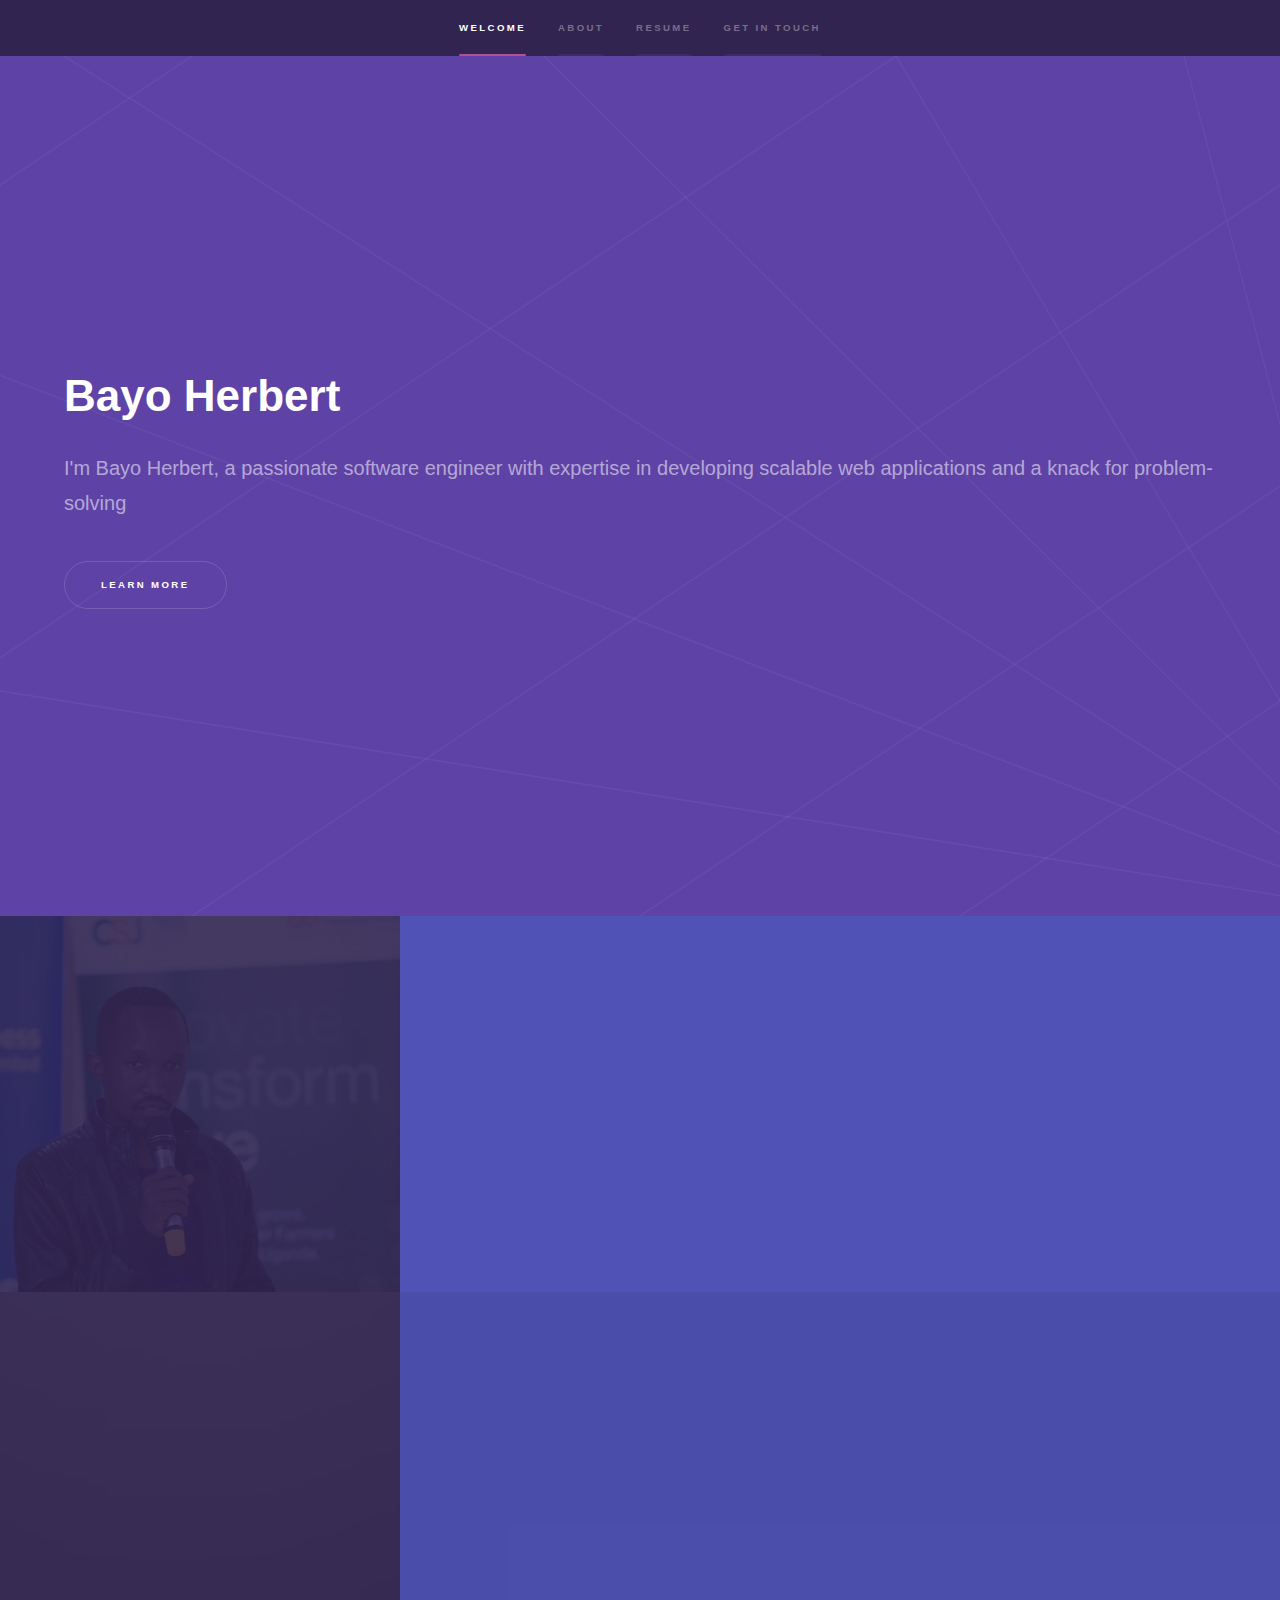
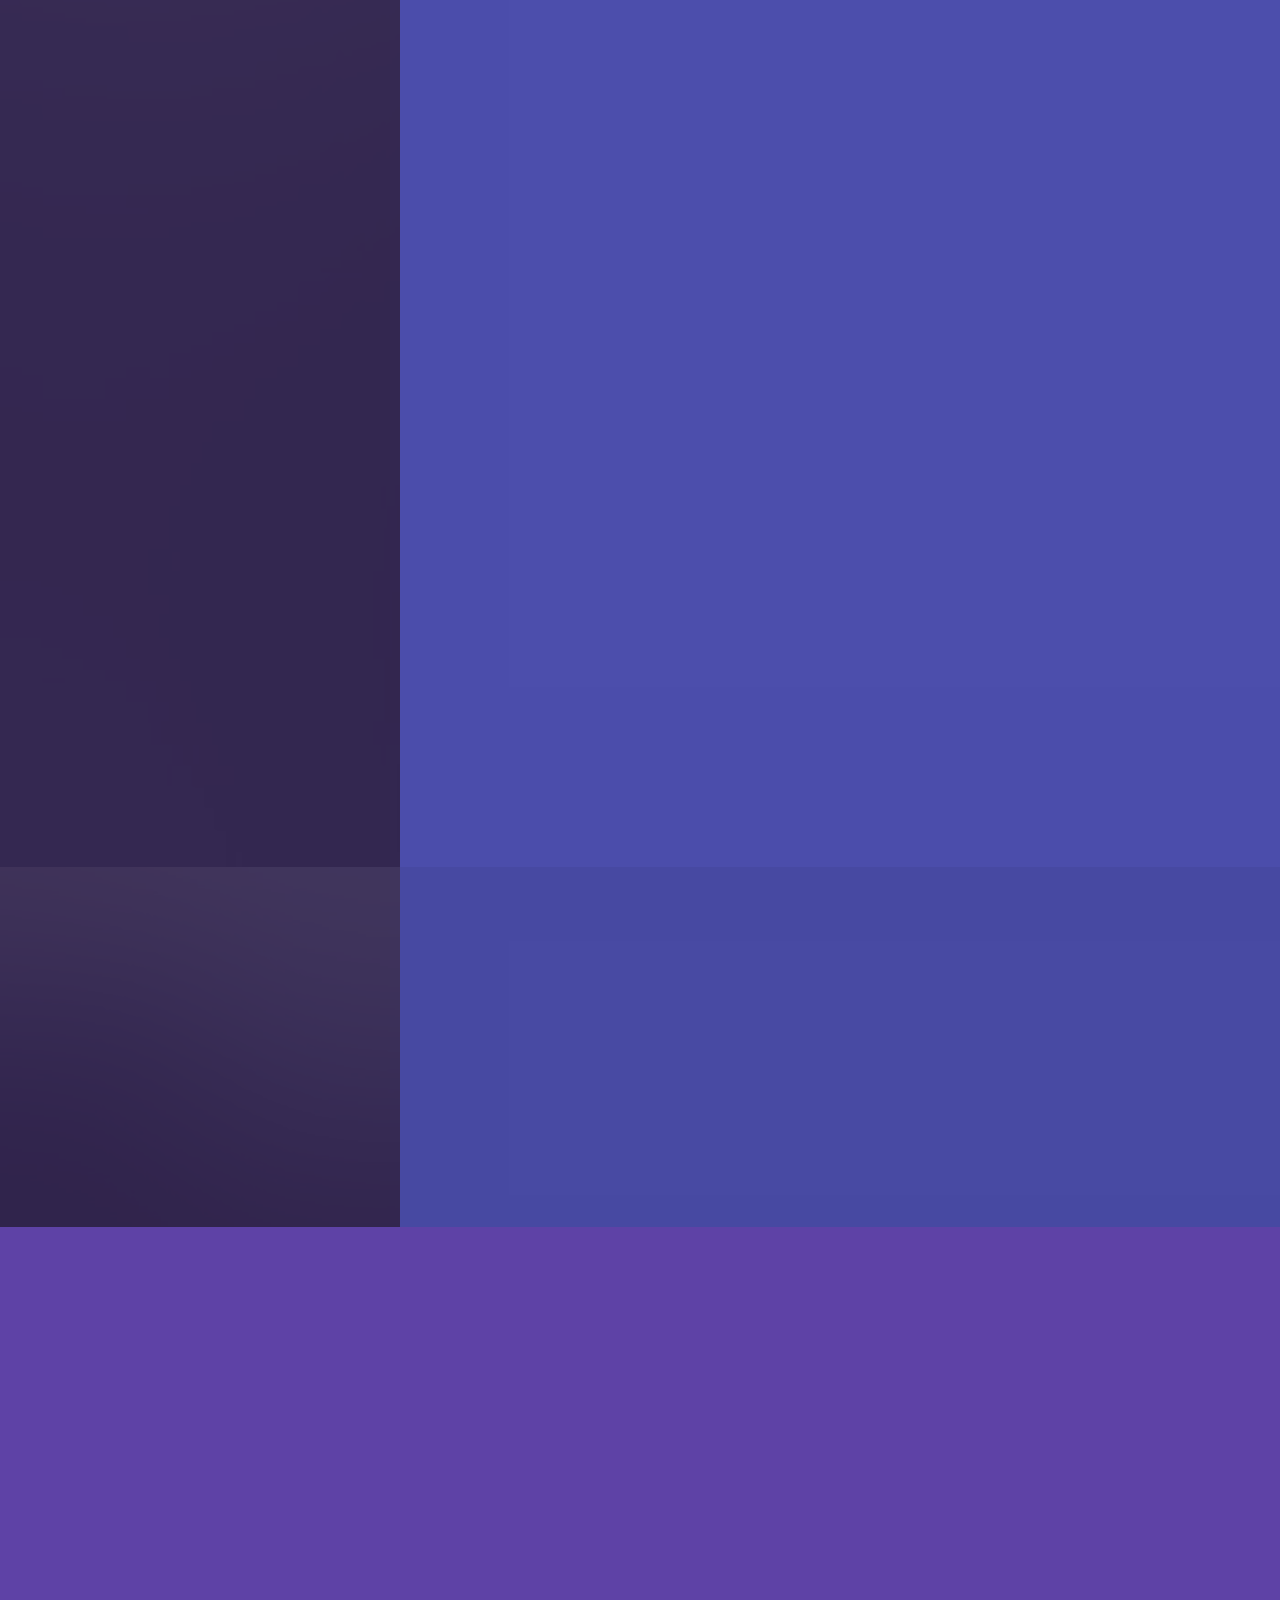
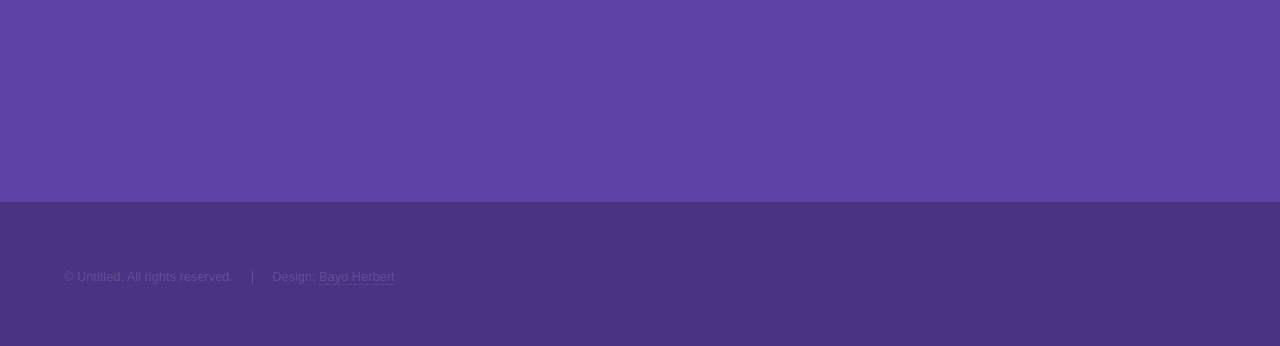
==== index.html @ 0049d931 "My 4th changes" ====
<!DOCTYPE HTML>
<!--
	Hyperspace by HTML5 UP
	html5up.net | @ajlkn
	Free for personal and commercial use under the CCA 3.0 license (html5up.net/license)
-->
<html>
	<head>
		<title>Bayo Herbert</title>
		<meta charset="utf-8" />
		<meta name="viewport" content="width=device-width, initial-scale=1, user-scalable=no" />
		<link rel="stylesheet" href="assets/css/main.css" />
		<noscript><link rel="stylesheet" href="assets/css/noscript.css" /></noscript>
	</head>
	<body class="is-preload">

		<!-- Sidebar -->
			<section id="sidebar">
				<div class="inner">
					<nav>
						<ul>
							<li><a href="#intro">Welcome</a></li>
							<li><a href="#one">About</a></li>
							<li><a href="#two">Resume</a></li>
							<li><a href="#three">Get in touch</a></li>
						</ul>
					</nav>
				</div>
			</section>

		<!-- Wrapper -->
			<div id="wrapper">

				<!-- Intro -->
					<section id="intro" class="wrapper style1 fullscreen fade-up">
						<div class="inner">
							<h1>Bayo Herbert</h1>
							<p>I'm Bayo Herbert, a passionate software engineer with expertise in developing scalable web applications and a knack for problem-solving <a href="http://html5up.net"></a><br />
							</p>
							<ul class="actions">
								<li><a href="#one" class="button scrolly">Learn more</a></li>
							</ul>
						</div>
					</section>

				<!-- One -->
					<section id="one" class="wrapper style2 spotlights">
						<section>
							<a href="#" class="image"><img src="images/pic04.jpg" alt="" data-position="center center" /></a>
							<div class="content">
								<div class="inner">
									<h2>Introduction</h2>
									<p>Hi there! I'm Bayo Herbert, a dedicated and passionate software engineer with over 5 years of experience in building dynamic and scalable web applications. My journey in the tech world began at a young age, fueled by an insatiable curiosity for how things work and a love for solving complex problems.</p>
									<!-- <h2>Background.</h2>
									<p>I grew up in a small town where access to technology was limited, but that didn't deter my enthusiasm. I started learning to code in high school, teaching myself the basics of HTML, CSS, and JavaScript through online resources and books. This early passion for technology set the foundation for my future career.</p>
									<h2>Education.</h2>
									<p>I pursued a Bachelor's degree in Computer Science at XYZ University, where I graduated with honors. During my time at university, I gained a solid understanding of computer science principles, data structures, algorithms, and software engineering practices. I was actively involved in several coding clubs and participated in numerous hackathons, which helped me hone my skills and collaborate with other like-minded individuals.</p>
									<h2>Experience</h2>
									<p>Upon graduation, I joined ABC Technologies as a Junior Developer, where I worked on a variety of projects ranging from small websites to large-scale enterprise applications. Over the years, I progressed to a Senior Developer role, taking on more responsibilities and leading a team of talented developers.

										Currently, I work at DEF Solutions, where I focus on developing innovative solutions that drive business growth. My expertise lies in full-stack development, with a strong emphasis on front-end technologies like React and Angular, as well as back-end frameworks such as Node.js and Django. I am also proficient in cloud services like AWS and Azure, ensuring that the applications I build are not only functional but also highly scalable and reliable.
										
										Throughout my career, I have always been committed to continuous learning and improvement. I regularly attend industry conferences, contribute to open-source projects, and stay up-to-date with the latest trends and technologies in the software engineering field.
										
										I am passionate about leveraging technology to solve real-world problems and am always excited to take on new challenges. Whether it's developing a new feature, optimizing performance, or mentoring junior developers, I approach every task with enthusiasm and a drive for excellence.</p>
									-->		<ul class="actions">
										<li><a href="generic.html" class="button">Learn more</a></li>
									</ul>
								</div>
							</div>
						</section>
						<section>
							<a href="#" class="image"><img src="images/pic02.jpg" alt="" data-position="top center" /></a>
							<div class="content">
								<div class="inner">
									<h2>Skills</h2>
									<p>    JavaScript: Expert in ES6+, proficient in writing clean and efficient code for web development.
										Python: Strong background in Python for both web development (Django, Flask) and data analysis.
										Java: Proficient in Java for building scalable backend systems and Android applications.
										C++: Solid understanding of C++ for system-level programming and performance-critical applications.
										SQL: Advanced knowledge of SQL for database design, querying, and optimization.
									
									</p>
									<h2>Frameworks & Libraries</h2>
									<p>React: Extensive experience in building dynamic, responsive user interfaces.
										Angular: Proficient in developing single-page applications with Angular.
										Vue.js: Knowledgeable in using Vue.js for flexible and lightweight frontend development.
										Redux: Expertise in state management with Redux in React applications.</p>
									<h2>Backend</h2>
									<p>Node.js: Strong skills in server-side development with Node.js and Express.
										Django: Proficient in building robust web applications with Django.
										Flask: Experience in developing lightweight web applications with Flask.
										Spring Boot: Familiar with building enterprise-level applications with Spring Boot.</p>
										<h2>Databases</h2>
										<p>Relational Databases:

											MySQL: Advanced skills in designing and managing MySQL databases.
											PostgreSQL: Proficient in using PostgreSQL for complex queries and data integrity.
										
										NoSQL Databases:
										
											MongoDB: Experience in working with MongoDB for flexible and scalable data storage.
											Redis: Knowledgeable in using Redis for caching and real-time data processing.</p>
											<h2>Tools & Technologies</h2>
											<p>Git: Expertise in version control with Git, including branching, merging, and collaborating on GitHub/GitLab</p>
									<ul class="actions">
										<li><a href="generic.html" class="button">Learn more</a></li>
									</ul>
								</div>
							</div>
						</section>
						<section>
							<a href="#" class="image"><img src="images/pic03.jpg" alt="" data-position="25% 25%" /></a>
							<div class="content">
								<div class="inner">
									<h2>Resume</h2>
									<p>Link to downloadable PDF</p>
									<ul class="actions">
										<li><a href="generic.html" class="button">Learn more</a></li>
									</ul>
								</div>
							</div>
						</section>
					</section>

				<!-- Two -->
					<!--<section id="two" class="wrapper style3 fade-up">
						<div class="inner">
							<h2>What we do</h2>
							<p>Phasellus convallis elit id ullamcorper pulvinar. Duis aliquam turpis mauris, eu ultricies erat malesuada quis. Aliquam dapibus, lacus eget hendrerit bibendum, urna est aliquam sem, sit amet imperdiet est velit quis lorem.</p>
							<div class="features">
								<section>
									<span class="icon solid major fa-code"></span>
									<h3>Lorem ipsum amet</h3>
									<p>Phasellus convallis elit id ullam corper amet et pulvinar. Duis aliquam turpis mauris, sed ultricies erat dapibus.</p>
								</section>
								<section>
									<span class="icon solid major fa-lock"></span>
									<h3>Aliquam sed nullam</h3>
									<p>Phasellus convallis elit id ullam corper amet et pulvinar. Duis aliquam turpis mauris, sed ultricies erat dapibus.</p>
								</section>
								<section>
									<span class="icon solid major fa-cog"></span>
									<h3>Sed erat ullam corper</h3>
									<p>Phasellus convallis elit id ullam corper amet et pulvinar. Duis aliquam turpis mauris, sed ultricies erat dapibus.</p>
								</section>
								<section>
									<span class="icon solid major fa-desktop"></span>
									<h3>Veroeros quis lorem</h3>
									<p>Phasellus convallis elit id ullam corper amet et pulvinar. Duis aliquam turpis mauris, sed ultricies erat dapibus.</p>
								</section>
								<section>
									<span class="icon solid major fa-link"></span>
									<h3>Urna quis bibendum</h3>
									<p>Phasellus convallis elit id ullam corper amet et pulvinar. Duis aliquam turpis mauris, sed ultricies erat dapibus.</p>
								</section>
								<section>
									<span class="icon major fa-gem"></span>
									<h3>Aliquam urna dapibus</h3>
									<p>Phasellus convallis elit id ullam corper amet et pulvinar. Duis aliquam turpis mauris, sed ultricies erat dapibus.</p>
								</section>
							</div>
							<ul class="actions">
								<li><a href="generic.html" class="button">Learn more</a></li>
							</ul>
						</div>
					</section> -->

				<!-- Three -->
					<section id="three" class="wrapper style1 fade-up">
						<div class="inner">
							<h2>Get in touch</h2>
							<!--<p>Phasellus convallis elit id ullamcorper pulvinar. Duis aliquam turpis mauris, eu ultricies erat malesuada quis. Aliquam dapibus, lacus eget hendrerit bibendum, urna est aliquam sem, sit amet imperdiet est velit quis lorem.</p> -->
							<div class="split style1">
								<section>
									<form method="post" action="#">
										<div class="fields">
											<div class="field half">
												<label for="name">Name</label>
												<input type="text" name="name" id="name" />
											</div>
											<div class="field half">
												<label for="email">Email</label>
												<input type="text" name="email" id="email" />
											</div>
											<div class="field">
												<label for="message">Message</label>
												<textarea name="message" id="message" rows="5"></textarea>
											</div>
										</div>
										<ul class="actions">
											<li><a href="" class="button submit">Send Message</a></li>
										</ul>
									</form>
								</section>
								<section>
									<ul class="contact">
										<li>
											<h3>Address</h3>
											<span>Busambaga Road<br />
											Entebbe, P.O.Box 700339<br />
											Uganda</span>
										</li>
										<li>
											<h3>Email</h3>
											<a href="#">bayoherbert3@gmail.com</a>
										</li>
										<li>
											<h3>Phone</h3>
											<span>+256-784328823</span>
										</li>
										<li>
											<h3>Social</h3>
											<ul class="icons">
												<li><a href="#" class="icon brands fa-twitter"><span class="label">Twitter</span></a></li>
												<li><a href="#" class="icon brands fa-facebook-f"><span class="label">Facebook</span></a></li>
												<li><a href="#" class="icon brands fa-github"><span class="label">GitHub</span></a></li>
												<li><a href="#" class="icon brands fa-instagram"><span class="label">Instagram</span></a></li>
												<li><a href="#" class="icon brands fa-linkedin-in"><span class="label">LinkedIn</span></a></li>
											</ul>
										</li>
									</ul>
								</section>
							</div>
						</div>
					</section>

			</div>

		<!-- Footer -->
			<footer id="footer" class="wrapper style1-alt">
				<div class="inner">
					<ul class="menu">
						<li>&copy; Untitled. All rights reserved.</li><li>Design: <a href="http://html5up.net">Bayo Herbert</a></li>
					</ul>
				</div>
			</footer>

		<!-- Scripts -->
			<script src="assets/js/jquery.min.js"></script>
			<script src="assets/js/jquery.scrollex.min.js"></script>
			<script src="assets/js/jquery.scrolly.min.js"></script>
			<script src="assets/js/browser.min.js"></script>
			<script src="assets/js/breakpoints.min.js"></script>
			<script src="assets/js/util.js"></script>
			<script src="assets/js/main.js"></script>

	</body>
</html>
---- assets/css/main.css ----
@import url(fontawesome-all.min.css);

/*
	Hyperspace by HTML5 UP
	html5up.net | @ajlkn
	Free for personal and commercial use under the CCA 3.0 license (html5up.net/license)
*/

html, body, div, span, applet, object,
iframe, h1, h2, h3, h4, h5, h6, p, blockquote,
pre, a, abbr, acronym, address, big, cite,
code, del, dfn, em, img, ins, kbd, q, s, samp,
small, strike, strong, sub, sup, tt, var, b,
u, i, center, dl, dt, dd, ol, ul, li, fieldset,
form, label, legend, table, caption, tbody,
tfoot, thead, tr, th, td, article, aside,
canvas, details, embed, figure, figcaption,
footer, header, hgroup, menu, nav, output, ruby,
section, summary, time, mark, audio, video {
	margin: 0;
	padding: 0;
	border: 0;
	font-size: 100%;
	font: inherit;
	vertical-align: baseline;}

article, aside, details, figcaption, figure,
footer, header, hgroup, menu, nav, section {
	display: block;}

body {
	line-height: 1;
}

ol, ul {
	list-style: none;
}

blockquote, q {
	quotes: none;
}

	blockquote:before, blockquote:after, q:before, q:after {
		content: '';
		content: none;
	}

table {
	border-collapse: collapse;
	border-spacing: 0;
}

body {
	-webkit-text-size-adjust: none;
}

mark {
	background-color: transparent;
	color: inherit;
}

input::-moz-focus-inner {
	border: 0;
	padding: 0;
}

input, select, textarea {
	-moz-appearance: none;
	-webkit-appearance: none;
	-ms-appearance: none;
	appearance: none;
}

/* Basic */

	@-ms-viewport {
		width: device-width;
	}

	body {
		-ms-overflow-style: scrollbar;
	}

	@media screen and (max-width: 480px) {

		html, body {
			min-width: 320px;
		}

	}

	html {
		box-sizing: border-box;
	}

	*, *:before, *:after {
		box-sizing: inherit;
	}

	body {
		background: #312450;
	}

		body.is-preload *, body.is-preload *:before, body.is-preload *:after {
			-moz-animation: none !important;
			-webkit-animation: none !important;
			-ms-animation: none !important;
			animation: none !important;
			-moz-transition: none !important;
			-webkit-transition: none !important;
			-ms-transition: none !important;
			transition: none !important;
		}

/* Type */

	body, input, select, textarea {
		color: rgba(255, 255, 255, 0.55);
		font-family: Arial, Helvetica, sans-serif;
		font-size: 16.5pt;
		font-weight: normal;
		line-height: 1.75;
	}

		@media screen and (max-width: 1680px) {

			body, input, select, textarea {
				font-size: 13pt;
			}

		}

		@media screen and (max-width: 1280px) {

			body, input, select, textarea {
				font-size: 12pt;
			}

		}

		@media screen and (max-width: 360px) {

			body, input, select, textarea {
				font-size: 11pt;
			}

		}

	a {
		-moz-transition: color 0.2s ease, border-bottom-color 0.2s ease;
		-webkit-transition: color 0.2s ease, border-bottom-color 0.2s ease;
		-ms-transition: color 0.2s ease, border-bottom-color 0.2s ease;
		transition: color 0.2s ease, border-bottom-color 0.2s ease;
		border-bottom: dotted 1px rgba(255, 255, 255, 0.35);
		color: inherit;
		text-decoration: none;
	}

		a:hover {
			border-bottom-color: transparent;
			color: #ffffff;
		}

	strong, b {
		color: #ffffff;
		font-weight: bold;
	}

	em, i {
		font-style: italic;
	}

	p {
		margin: 0 0 2em 0;
	}

	h1, h2, h3, h4, h5, h6 {
		color: #ffffff;
		font-weight: bold;
		line-height: 1.5;
		margin: 0 0 0.5em 0;
	}

		h1 a, h2 a, h3 a, h4 a, h5 a, h6 a {
			color: inherit;
			text-decoration: none;
		}

	h1 {
		font-size: 2.75em;
	}

		h1.major {
			margin: 0 0 1.3em 0;
			position: relative;
			padding-bottom: 0.35em;
		}

			h1.major:after {
				background-image: -moz-linear-gradient(to right, #5e42a6, #b74e91);
				background-image: -webkit-linear-gradient(to right, #5e42a6, #b74e91);
				background-image: -ms-linear-gradient(to right, #5e42a6, #b74e91);
				background-image: linear-gradient(to right, #5e42a6, #b74e91);
				-moz-transition: max-width 0.2s ease;
				-webkit-transition: max-width 0.2s ease;
				-ms-transition: max-width 0.2s ease;
				transition: max-width 0.2s ease;
				border-radius: 0.2em;
				bottom: 0;
				content: '';
				height: 0.05em;
				position: absolute;
				right: 0;
				width: 100%;
			}

	h2 {
		font-size: 1.75em;
	}

	h3 {
		font-size: 1.1em;
	}

	h4 {
		font-size: 1em;
	}

	h5 {
		font-size: 0.8em;
	}

	h6 {
		font-size: 0.6em;
	}

	@media screen and (max-width: 736px) {

		h1 {
			font-size: 2em;
		}

		h2 {
			font-size: 1.25em;
		}

		h3 {
			font-size: 1em;
		}

		h4 {
			font-size: 0.8em;
		}

		h5 {
			font-size: 0.6em;
		}

		h6 {
			font-size: 0.6em;
		}

	}

	sub {
		font-size: 0.8em;
		position: relative;
		top: 0.5em;
	}

	sup {
		font-size: 0.8em;
		position: relative;
		top: -0.5em;
	}

	blockquote {
		border-left: solid 4px rgba(255, 255, 255, 0.15);
		font-style: italic;
		margin: 0 0 2em 0;
		padding: 0.5em 0 0.5em 2em;
	}

	code {
		background: rgba(255, 255, 255, 0.05);
		border-radius: 0.25em;
		border: solid 1px rgba(255, 255, 255, 0.15);
		font-family: "Courier New", monospace;
		font-size: 0.9em;
		margin: 0 0.25em;
		padding: 0.25em 0.65em;
	}

	pre {
		-webkit-overflow-scrolling: touch;
		font-family: "Courier New", monospace;
		font-size: 0.9em;
		margin: 0 0 2em 0;
	}

		pre code {
			display: block;
			line-height: 1.75em;
			padding: 1em 1.5em;
			overflow-x: auto;
		}

	hr {
		border: 0;
		border-bottom: solid 1px rgba(255, 255, 255, 0.15);
		margin: 2em 0;
	}

		hr.major {
			margin: 3em 0;
		}

	.align-left {
		text-align: left;
	}

	.align-center {
		text-align: center;
	}

	.align-right {
		text-align: right;
	}

/* Row */

	.row {
		display: flex;
		flex-wrap: wrap;
		box-sizing: border-box;
		align-items: stretch;
	}

		.row > * {
			box-sizing: border-box;
		}

		.row.gtr-uniform > * > :last-child {
			margin-bottom: 0;
		}

		.row.aln-left {
			justify-content: flex-start;
		}

		.row.aln-center {
			justify-content: center;
		}

		.row.aln-right {
			justify-content: flex-end;
		}

		.row.aln-top {
			align-items: flex-start;
		}

		.row.aln-middle {
			align-items: center;
		}

		.row.aln-bottom {
			align-items: flex-end;
		}

		.row > .imp {
			order: -1;
		}

		.row > .col-1 {
			width: 8.33333%;
		}

		.row > .off-1 {
			margin-left: 8.33333%;
		}

		.row > .col-2 {
			width: 16.66667%;
		}

		.row > .off-2 {
			margin-left: 16.66667%;
		}

		.row > .col-3 {
			width: 25%;
		}

		.row > .off-3 {
			margin-left: 25%;
		}

		.row > .col-4 {
			width: 33.33333%;
		}

		.row > .off-4 {
			margin-left: 33.33333%;
		}

		.row > .col-5 {
			width: 41.66667%;
		}

		.row > .off-5 {
			margin-left: 41.66667%;
		}

		.row > .col-6 {
			width: 50%;
		}

		.row > .off-6 {
			margin-left: 50%;
		}

		.row > .col-7 {
			width: 58.33333%;
		}

		.row > .off-7 {
			margin-left: 58.33333%;
		}

		.row > .col-8 {
			width: 66.66667%;
		}

		.row > .off-8 {
			margin-left: 66.66667%;
		}

		.row > .col-9 {
			width: 75%;
		}

		.row > .off-9 {
			margin-left: 75%;
		}

		.row > .col-10 {
			width: 83.33333%;
		}

		.row > .off-10 {
			margin-left: 83.33333%;
		}

		.row > .col-11 {
			width: 91.66667%;
		}

		.row > .off-11 {
			margin-left: 91.66667%;
		}

		.row > .col-12 {
			width: 100%;
		}

		.row > .off-12 {
			margin-left: 100%;
		}

		.row.gtr-0 {
			margin-top: 0;
			margin-left: 0em;
		}

			.row.gtr-0 > * {
				padding: 0 0 0 0em;
			}

			.row.gtr-0.gtr-uniform {
				margin-top: 0em;
			}

				.row.gtr-0.gtr-uniform > * {
					padding-top: 0em;
				}

		.row.gtr-25 {
			margin-top: 0;
			margin-left: -0.375em;
		}

			.row.gtr-25 > * {
				padding: 0 0 0 0.375em;
			}

			.row.gtr-25.gtr-uniform {
				margin-top: -0.375em;
			}

				.row.gtr-25.gtr-uniform > * {
					padding-top: 0.375em;
				}

		.row.gtr-50 {
			margin-top: 0;
			margin-left: -0.75em;
		}

			.row.gtr-50 > * {
				padding: 0 0 0 0.75em;
			}

			.row.gtr-50.gtr-uniform {
				margin-top: -0.75em;
			}

				.row.gtr-50.gtr-uniform > * {
					padding-top: 0.75em;
				}

		.row {
			margin-top: 0;
			margin-left: -1.5em;
		}

			.row > * {
				padding: 0 0 0 1.5em;
			}

			.row.gtr-uniform {
				margin-top: -1.5em;
			}

				.row.gtr-uniform > * {
					padding-top: 1.5em;
				}

		.row.gtr-150 {
			margin-top: 0;
			margin-left: -2.25em;
		}

			.row.gtr-150 > * {
				padding: 0 0 0 2.25em;
			}

			.row.gtr-150.gtr-uniform {
				margin-top: -2.25em;
			}

				.row.gtr-150.gtr-uniform > * {
					padding-top: 2.25em;
				}

		.row.gtr-200 {
			margin-top: 0;
			margin-left: -3em;
		}

			.row.gtr-200 > * {
				padding: 0 0 0 3em;
			}

			.row.gtr-200.gtr-uniform {
				margin-top: -3em;
			}

				.row.gtr-200.gtr-uniform > * {
					padding-top: 3em;
				}

		@media screen and (max-width: 1680px) {

			.row {
				display: flex;
				flex-wrap: wrap;
				box-sizing: border-box;
				align-items: stretch;
			}

				.row > * {
					box-sizing: border-box;
				}

				.row.gtr-uniform > * > :last-child {
					margin-bottom: 0;
				}

				.row.aln-left {
					justify-content: flex-start;
				}

				.row.aln-center {
					justify-content: center;
				}

				.row.aln-right {
					justify-content: flex-end;
				}

				.row.aln-top {
					align-items: flex-start;
				}

				.row.aln-middle {
					align-items: center;
				}

				.row.aln-bottom {
					align-items: flex-end;
				}

				.row > .imp-xlarge {
					order: -1;
				}

				.row > .col-1-xlarge {
					width: 8.33333%;
				}

				.row > .off-1-xlarge {
					margin-left: 8.33333%;
				}

				.row > .col-2-xlarge {
					width: 16.66667%;
				}

				.row > .off-2-xlarge {
					margin-left: 16.66667%;
				}

				.row > .col-3-xlarge {
					width: 25%;
				}

				.row > .off-3-xlarge {
					margin-left: 25%;
				}

				.row > .col-4-xlarge {
					width: 33.33333%;
				}

				.row > .off-4-xlarge {
					margin-left: 33.33333%;
				}

				.row > .col-5-xlarge {
					width: 41.66667%;
				}

				.row > .off-5-xlarge {
					margin-left: 41.66667%;
				}

				.row > .col-6-xlarge {
					width: 50%;
				}

				.row > .off-6-xlarge {
					margin-left: 50%;
				}

				.row > .col-7-xlarge {
					width: 58.33333%;
				}

				.row > .off-7-xlarge {
					margin-left: 58.33333%;
				}

				.row > .col-8-xlarge {
					width: 66.66667%;
				}

				.row > .off-8-xlarge {
					margin-left: 66.66667%;
				}

				.row > .col-9-xlarge {
					width: 75%;
				}

				.row > .off-9-xlarge {
					margin-left: 75%;
				}

				.row > .col-10-xlarge {
					width: 83.33333%;
				}

				.row > .off-10-xlarge {
					margin-left: 83.33333%;
				}

				.row > .col-11-xlarge {
					width: 91.66667%;
				}

				.row > .off-11-xlarge {
					margin-left: 91.66667%;
				}

				.row > .col-12-xlarge {
					width: 100%;
				}

				.row > .off-12-xlarge {
					margin-left: 100%;
				}

				.row.gtr-0 {
					margin-top: 0;
					margin-left: 0em;
				}

					.row.gtr-0 > * {
						padding: 0 0 0 0em;
					}

					.row.gtr-0.gtr-uniform {
						margin-top: 0em;
					}

						.row.gtr-0.gtr-uniform > * {
							padding-top: 0em;
						}

				.row.gtr-25 {
					margin-top: 0;
					margin-left: -0.375em;
				}

					.row.gtr-25 > * {
						padding: 0 0 0 0.375em;
					}

					.row.gtr-25.gtr-uniform {
						margin-top: -0.375em;
					}

						.row.gtr-25.gtr-uniform > * {
							padding-top: 0.375em;
						}

				.row.gtr-50 {
					margin-top: 0;
					margin-left: -0.75em;
				}

					.row.gtr-50 > * {
						padding: 0 0 0 0.75em;
					}

					.row.gtr-50.gtr-uniform {
						margin-top: -0.75em;
					}

						.row.gtr-50.gtr-uniform > * {
							padding-top: 0.75em;
						}

				.row {
					margin-top: 0;
					margin-left: -1.5em;
				}

					.row > * {
						padding: 0 0 0 1.5em;
					}

					.row.gtr-uniform {
						margin-top: -1.5em;
					}

						.row.gtr-uniform > * {
							padding-top: 1.5em;
						}

				.row.gtr-150 {
					margin-top: 0;
					margin-left: -2.25em;
				}

					.row.gtr-150 > * {
						padding: 0 0 0 2.25em;
					}

					.row.gtr-150.gtr-uniform {
						margin-top: -2.25em;
					}

						.row.gtr-150.gtr-uniform > * {
							padding-top: 2.25em;
						}

				.row.gtr-200 {
					margin-top: 0;
					margin-left: -3em;
				}

					.row.gtr-200 > * {
						padding: 0 0 0 3em;
					}

					.row.gtr-200.gtr-uniform {
						margin-top: -3em;
					}

						.row.gtr-200.gtr-uniform > * {
							padding-top: 3em;
						}

		}

		@media screen and (max-width: 1280px) {

			.row {
				display: flex;
				flex-wrap: wrap;
				box-sizing: border-box;
				align-items: stretch;
			}

				.row > * {
					box-sizing: border-box;
				}

				.row.gtr-uniform > * > :last-child {
					margin-bottom: 0;
				}

				.row.aln-left {
					justify-content: flex-start;
				}

				.row.aln-center {
					justify-content: center;
				}

				.row.aln-right {
					justify-content: flex-end;
				}

				.row.aln-top {
					align-items: flex-start;
				}

				.row.aln-middle {
					align-items: center;
				}

				.row.aln-bottom {
					align-items: flex-end;
				}

				.row > .imp-large {
					order: -1;
				}

				.row > .col-1-large {
					width: 8.33333%;
				}

				.row > .off-1-large {
					margin-left: 8.33333%;
				}

				.row > .col-2-large {
					width: 16.66667%;
				}

				.row > .off-2-large {
					margin-left: 16.66667%;
				}

				.row > .col-3-large {
					width: 25%;
				}

				.row > .off-3-large {
					margin-left: 25%;
				}

				.row > .col-4-large {
					width: 33.33333%;
				}

				.row > .off-4-large {
					margin-left: 33.33333%;
				}

				.row > .col-5-large {
					width: 41.66667%;
				}

				.row > .off-5-large {
					margin-left: 41.66667%;
				}

				.row > .col-6-large {
					width: 50%;
				}

				.row > .off-6-large {
					margin-left: 50%;
				}

				.row > .col-7-large {
					width: 58.33333%;
				}

				.row > .off-7-large {
					margin-left: 58.33333%;
				}

				.row > .col-8-large {
					width: 66.66667%;
				}

				.row > .off-8-large {
					margin-left: 66.66667%;
				}

				.row > .col-9-large {
					width: 75%;
				}

				.row > .off-9-large {
					margin-left: 75%;
				}

				.row > .col-10-large {
					width: 83.33333%;
				}

				.row > .off-10-large {
					margin-left: 83.33333%;
				}

				.row > .col-11-large {
					width: 91.66667%;
				}

				.row > .off-11-large {
					margin-left: 91.66667%;
				}

				.row > .col-12-large {
					width: 100%;
				}

				.row > .off-12-large {
					margin-left: 100%;
				}

				.row.gtr-0 {
					margin-top: 0;
					margin-left: 0em;
				}

					.row.gtr-0 > * {
						padding: 0 0 0 0em;
					}

					.row.gtr-0.gtr-uniform {
						margin-top: 0em;
					}

						.row.gtr-0.gtr-uniform > * {
							padding-top: 0em;
						}

				.row.gtr-25 {
					margin-top: 0;
					margin-left: -0.375em;
				}

					.row.gtr-25 > * {
						padding: 0 0 0 0.375em;
					}

					.row.gtr-25.gtr-uniform {
						margin-top: -0.375em;
					}

						.row.gtr-25.gtr-uniform > * {
							padding-top: 0.375em;
						}

				.row.gtr-50 {
					margin-top: 0;
					margin-left: -0.75em;
				}

					.row.gtr-50 > * {
						padding: 0 0 0 0.75em;
					}

					.row.gtr-50.gtr-uniform {
						margin-top: -0.75em;
					}

						.row.gtr-50.gtr-uniform > * {
							padding-top: 0.75em;
						}

				.row {
					margin-top: 0;
					margin-left: -1.5em;
				}

					.row > * {
						padding: 0 0 0 1.5em;
					}

					.row.gtr-uniform {
						margin-top: -1.5em;
					}

						.row.gtr-uniform > * {
							padding-top: 1.5em;
						}

				.row.gtr-150 {
					margin-top: 0;
					margin-left: -2.25em;
				}

					.row.gtr-150 > * {
						padding: 0 0 0 2.25em;
					}

					.row.gtr-150.gtr-uniform {
						margin-top: -2.25em;
					}

						.row.gtr-150.gtr-uniform > * {
							padding-top: 2.25em;
						}

				.row.gtr-200 {
					margin-top: 0;
					margin-left: -3em;
				}

					.row.gtr-200 > * {
						padding: 0 0 0 3em;
					}

					.row.gtr-200.gtr-uniform {
						margin-top: -3em;
					}

						.row.gtr-200.gtr-uniform > * {
							padding-top: 3em;
						}

		}

		@media screen and (max-width: 980px) {

			.row {
				display: flex;
				flex-wrap: wrap;
				box-sizing: border-box;
				align-items: stretch;
			}

				.row > * {
					box-sizing: border-box;
				}

				.row.gtr-uniform > * > :last-child {
					margin-bottom: 0;
				}

				.row.aln-left {
					justify-content: flex-start;
				}

				.row.aln-center {
					justify-content: center;
				}

				.row.aln-right {
					justify-content: flex-end;
				}

				.row.aln-top {
					align-items: flex-start;
				}

				.row.aln-middle {
					align-items: center;
				}

				.row.aln-bottom {
					align-items: flex-end;
				}

				.row > .imp-medium {
					order: -1;
				}

				.row > .col-1-medium {
					width: 8.33333%;
				}

				.row > .off-1-medium {
					margin-left: 8.33333%;
				}

				.row > .col-2-medium {
					width: 16.66667%;
				}

				.row > .off-2-medium {
					margin-left: 16.66667%;
				}

				.row > .col-3-medium {
					width: 25%;
				}

				.row > .off-3-medium {
					margin-left: 25%;
				}

				.row > .col-4-medium {
					width: 33.33333%;
				}

				.row > .off-4-medium {
					margin-left: 33.33333%;
				}

				.row > .col-5-medium {
					width: 41.66667%;
				}

				.row > .off-5-medium {
					margin-left: 41.66667%;
				}

				.row > .col-6-medium {
					width: 50%;
				}

				.row > .off-6-medium {
					margin-left: 50%;
				}

				.row > .col-7-medium {
					width: 58.33333%;
				}

				.row > .off-7-medium {
					margin-left: 58.33333%;
				}

				.row > .col-8-medium {
					width: 66.66667%;
				}

				.row > .off-8-medium {
					margin-left: 66.66667%;
				}

				.row > .col-9-medium {
					width: 75%;
				}

				.row > .off-9-medium {
					margin-left: 75%;
				}

				.row > .col-10-medium {
					width: 83.33333%;
				}

				.row > .off-10-medium {
					margin-left: 83.33333%;
				}

				.row > .col-11-medium {
					width: 91.66667%;
				}

				.row > .off-11-medium {
					margin-left: 91.66667%;
				}

				.row > .col-12-medium {
					width: 100%;
				}

				.row > .off-12-medium {
					margin-left: 100%;
				}

				.row.gtr-0 {
					margin-top: 0;
					margin-left: 0em;
				}

					.row.gtr-0 > * {
						padding: 0 0 0 0em;
					}

					.row.gtr-0.gtr-uniform {
						margin-top: 0em;
					}

						.row.gtr-0.gtr-uniform > * {
							padding-top: 0em;
						}

				.row.gtr-25 {
					margin-top: 0;
					margin-left: -0.375em;
				}

					.row.gtr-25 > * {
						padding: 0 0 0 0.375em;
					}

					.row.gtr-25.gtr-uniform {
						margin-top: -0.375em;
					}

						.row.gtr-25.gtr-uniform > * {
							padding-top: 0.375em;
						}

				.row.gtr-50 {
					margin-top: 0;
					margin-left: -0.75em;
				}

					.row.gtr-50 > * {
						padding: 0 0 0 0.75em;
					}

					.row.gtr-50.gtr-uniform {
						margin-top: -0.75em;
					}

						.row.gtr-50.gtr-uniform > * {
							padding-top: 0.75em;
						}

				.row {
					margin-top: 0;
					margin-left: -1.5em;
				}

					.row > * {
						padding: 0 0 0 1.5em;
					}

					.row.gtr-uniform {
						margin-top: -1.5em;
					}

						.row.gtr-uniform > * {
							padding-top: 1.5em;
						}

				.row.gtr-150 {
					margin-top: 0;
					margin-left: -2.25em;
				}

					.row.gtr-150 > * {
						padding: 0 0 0 2.25em;
					}

					.row.gtr-150.gtr-uniform {
						margin-top: -2.25em;
					}

						.row.gtr-150.gtr-uniform > * {
							padding-top: 2.25em;
						}

				.row.gtr-200 {
					margin-top: 0;
					margin-left: -3em;
				}

					.row.gtr-200 > * {
						padding: 0 0 0 3em;
					}

					.row.gtr-200.gtr-uniform {
						margin-top: -3em;
					}

						.row.gtr-200.gtr-uniform > * {
							padding-top: 3em;
						}

		}

		@media screen and (max-width: 736px) {

			.row {
				display: flex;
				flex-wrap: wrap;
				box-sizing: border-box;
				align-items: stretch;
			}

				.row > * {
					box-sizing: border-box;
				}

				.row.gtr-uniform > * > :last-child {
					margin-bottom: 0;
				}

				.row.aln-left {
					justify-content: flex-start;
				}

				.row.aln-center {
					justify-content: center;
				}

				.row.aln-right {
					justify-content: flex-end;
				}

				.row.aln-top {
					align-items: flex-start;
				}

				.row.aln-middle {
					align-items: center;
				}

				.row.aln-bottom {
					align-items: flex-end;
				}

				.row > .imp-small {
					order: -1;
				}

				.row > .col-1-small {
					width: 8.33333%;
				}

				.row > .off-1-small {
					margin-left: 8.33333%;
				}

				.row > .col-2-small {
					width: 16.66667%;
				}

				.row > .off-2-small {
					margin-left: 16.66667%;
				}

				.row > .col-3-small {
					width: 25%;
				}

				.row > .off-3-small {
					margin-left: 25%;
				}

				.row > .col-4-small {
					width: 33.33333%;
				}

				.row > .off-4-small {
					margin-left: 33.33333%;
				}

				.row > .col-5-small {
					width: 41.66667%;
				}

				.row > .off-5-small {
					margin-left: 41.66667%;
				}

				.row > .col-6-small {
					width: 50%;
				}

				.row > .off-6-small {
					margin-left: 50%;
				}

				.row > .col-7-small {
					width: 58.33333%;
				}

				.row > .off-7-small {
					margin-left: 58.33333%;
				}

				.row > .col-8-small {
					width: 66.66667%;
				}

				.row > .off-8-small {
					margin-left: 66.66667%;
				}

				.row > .col-9-small {
					width: 75%;
				}

				.row > .off-9-small {
					margin-left: 75%;
				}

				.row > .col-10-small {
					width: 83.33333%;
				}

				.row > .off-10-small {
					margin-left: 83.33333%;
				}

				.row > .col-11-small {
					width: 91.66667%;
				}

				.row > .off-11-small {
					margin-left: 91.66667%;
				}

				.row > .col-12-small {
					width: 100%;
				}

				.row > .off-12-small {
					margin-left: 100%;
				}

				.row.gtr-0 {
					margin-top: 0;
					margin-left: 0em;
				}

					.row.gtr-0 > * {
						padding: 0 0 0 0em;
					}

					.row.gtr-0.gtr-uniform {
						margin-top: 0em;
					}

						.row.gtr-0.gtr-uniform > * {
							padding-top: 0em;
						}

				.row.gtr-25 {
					margin-top: 0;
					margin-left: -0.375em;
				}

					.row.gtr-25 > * {
						padding: 0 0 0 0.375em;
					}

					.row.gtr-25.gtr-uniform {
						margin-top: -0.375em;
					}

						.row.gtr-25.gtr-uniform > * {
							padding-top: 0.375em;
						}

				.row.gtr-50 {
					margin-top: 0;
					margin-left: -0.75em;
				}

					.row.gtr-50 > * {
						padding: 0 0 0 0.75em;
					}

					.row.gtr-50.gtr-uniform {
						margin-top: -0.75em;
					}

						.row.gtr-50.gtr-uniform > * {
							padding-top: 0.75em;
						}

				.row {
					margin-top: 0;
					margin-left: -1.5em;
				}

					.row > * {
						padding: 0 0 0 1.5em;
					}

					.row.gtr-uniform {
						margin-top: -1.5em;
					}

						.row.gtr-uniform > * {
							padding-top: 1.5em;
						}

				.row.gtr-150 {
					margin-top: 0;
					margin-left: -2.25em;
				}

					.row.gtr-150 > * {
						padding: 0 0 0 2.25em;
					}

					.row.gtr-150.gtr-uniform {
						margin-top: -2.25em;
					}

						.row.gtr-150.gtr-uniform > * {
							padding-top: 2.25em;
						}

				.row.gtr-200 {
					margin-top: 0;
					margin-left: -3em;
				}

					.row.gtr-200 > * {
						padding: 0 0 0 3em;
					}

					.row.gtr-200.gtr-uniform {
						margin-top: -3em;
					}

						.row.gtr-200.gtr-uniform > * {
							padding-top: 3em;
						}

		}

		@media screen and (max-width: 480px) {

			.row {
				display: flex;
				flex-wrap: wrap;
				box-sizing: border-box;
				align-items: stretch;
			}

				.row > * {
					box-sizing: border-box;
				}

				.row.gtr-uniform > * > :last-child {
					margin-bottom: 0;
				}

				.row.aln-left {
					justify-content: flex-start;
				}

				.row.aln-center {
					justify-content: center;
				}

				.row.aln-right {
					justify-content: flex-end;
				}

				.row.aln-top {
					align-items: flex-start;
				}

				.row.aln-middle {
					align-items: center;
				}

				.row.aln-bottom {
					align-items: flex-end;
				}

				.row > .imp-xsmall {
					order: -1;
				}

				.row > .col-1-xsmall {
					width: 8.33333%;
				}

				.row > .off-1-xsmall {
					margin-left: 8.33333%;
				}

				.row > .col-2-xsmall {
					width: 16.66667%;
				}

				.row > .off-2-xsmall {
					margin-left: 16.66667%;
				}

				.row > .col-3-xsmall {
					width: 25%;
				}

				.row > .off-3-xsmall {
					margin-left: 25%;
				}

				.row > .col-4-xsmall {
					width: 33.33333%;
				}

				.row > .off-4-xsmall {
					margin-left: 33.33333%;
				}

				.row > .col-5-xsmall {
					width: 41.66667%;
				}

				.row > .off-5-xsmall {
					margin-left: 41.66667%;
				}

				.row > .col-6-xsmall {
					width: 50%;
				}

				.row > .off-6-xsmall {
					margin-left: 50%;
				}

				.row > .col-7-xsmall {
					width: 58.33333%;
				}

				.row > .off-7-xsmall {
					margin-left: 58.33333%;
				}

				.row > .col-8-xsmall {
					width: 66.66667%;
				}

				.row > .off-8-xsmall {
					margin-left: 66.66667%;
				}

				.row > .col-9-xsmall {
					width: 75%;
				}

				.row > .off-9-xsmall {
					margin-left: 75%;
				}

				.row > .col-10-xsmall {
					width: 83.33333%;
				}

				.row > .off-10-xsmall {
					margin-left: 83.33333%;
				}

				.row > .col-11-xsmall {
					width: 91.66667%;
				}

				.row > .off-11-xsmall {
					margin-left: 91.66667%;
				}

				.row > .col-12-xsmall {
					width: 100%;
				}

				.row > .off-12-xsmall {
					margin-left: 100%;
				}

				.row.gtr-0 {
					margin-top: 0;
					margin-left: 0em;
				}

					.row.gtr-0 > * {
						padding: 0 0 0 0em;
					}

					.row.gtr-0.gtr-uniform {
						margin-top: 0em;
					}

						.row.gtr-0.gtr-uniform > * {
							padding-top: 0em;
						}

				.row.gtr-25 {
					margin-top: 0;
					margin-left: -0.375em;
				}

					.row.gtr-25 > * {
						padding: 0 0 0 0.375em;
					}

					.row.gtr-25.gtr-uniform {
						margin-top: -0.375em;
					}

						.row.gtr-25.gtr-uniform > * {
							padding-top: 0.375em;
						}

				.row.gtr-50 {
					margin-top: 0;
					margin-left: -0.75em;
				}

					.row.gtr-50 > * {
						padding: 0 0 0 0.75em;
					}

					.row.gtr-50.gtr-uniform {
						margin-top: -0.75em;
					}

						.row.gtr-50.gtr-uniform > * {
							padding-top: 0.75em;
						}

				.row {
					margin-top: 0;
					margin-left: -1.5em;
				}

					.row > * {
						padding: 0 0 0 1.5em;
					}

					.row.gtr-uniform {
						margin-top: -1.5em;
					}

						.row.gtr-uniform > * {
							padding-top: 1.5em;
						}

				.row.gtr-150 {
					margin-top: 0;
					margin-left: -2.25em;
				}

					.row.gtr-150 > * {
						padding: 0 0 0 2.25em;
					}

					.row.gtr-150.gtr-uniform {
						margin-top: -2.25em;
					}

						.row.gtr-150.gtr-uniform > * {
							padding-top: 2.25em;
						}

				.row.gtr-200 {
					margin-top: 0;
					margin-left: -3em;
				}

					.row.gtr-200 > * {
						padding: 0 0 0 3em;
					}

					.row.gtr-200.gtr-uniform {
						margin-top: -3em;
					}

						.row.gtr-200.gtr-uniform > * {
							padding-top: 3em;
						}

		}

/* Box */

	.box {
		border-radius: 0.25em;
		border: solid 1px rgba(255, 255, 255, 0.15);
		margin-bottom: 2em;
		padding: 1.5em;
	}

		.box > :last-child,
		.box > :last-child > :last-child,
		.box > :last-child > :last-child > :last-child {
			margin-bottom: 0;
		}

		.box.alt {
			border: 0;
			border-radius: 0;
			padding: 0;
		}

/* Button */

	input[type="submit"],
	input[type="reset"],
	input[type="button"],
	button,
	.button {
		-moz-appearance: none;
		-webkit-appearance: none;
		-ms-appearance: none;
		appearance: none;
		-moz-transition: border-color 0.2s ease;
		-webkit-transition: border-color 0.2s ease;
		-ms-transition: border-color 0.2s ease;
		transition: border-color 0.2s ease;
		background-color: transparent;
		border: solid 1px !important;
		border-color: rgba(255, 255, 255, 0.15) !important;
		border-radius: 3em;
		color: #ffffff !important;
		cursor: pointer;
		display: inline-block;
		font-size: 0.6em;
		font-weight: bold;
		height: calc(4.75em + 2px);
		letter-spacing: 0.25em;
		line-height: 4.75em;
		outline: 0;
		padding: 0 3.75em;
		position: relative;
		text-align: center;
		text-decoration: none;
		text-transform: uppercase;
		white-space: nowrap;
	}

		input[type="submit"]:after,
		input[type="reset"]:after,
		input[type="button"]:after,
		button:after,
		.button:after {
			-moz-transform: scale(0.25);
			-webkit-transform: scale(0.25);
			-ms-transform: scale(0.25);
			transform: scale(0.25);
			pointer-events: none;
			-moz-transition: opacity 0.2s ease, -moz-transform 0.2s ease;
			-webkit-transition: opacity 0.2s ease, -webkit-transform 0.2s ease;
			-ms-transition: opacity 0.2s ease, -ms-transform 0.2s ease;
			transition: opacity 0.2s ease, transform 0.2s ease;
			background: #ffffff;
			border-radius: 3em;
			content: '';
			height: 100%;
			left: 0;
			opacity: 0;
			position: absolute;
			top: 0;
			width: 100%;
		}

		input[type="submit"].icon:before,
		input[type="reset"].icon:before,
		input[type="button"].icon:before,
		button.icon:before,
		.button.icon:before {
			margin-right: 0.75em;
		}

		input[type="submit"].fit,
		input[type="reset"].fit,
		input[type="button"].fit,
		button.fit,
		.button.fit {
			width: 100%;
		}

		input[type="submit"].small,
		input[type="reset"].small,
		input[type="button"].small,
		button.small,
		.button.small {
			font-size: 0.4em;
		}

		input[type="submit"].large,
		input[type="reset"].large,
		input[type="button"].large,
		button.large,
		.button.large {
			font-size: 0.8em;
		}

		input[type="submit"].primary,
		input[type="reset"].primary,
		input[type="button"].primary,
		button.primary,
		.button.primary {
			background-color: #ffffff;
			color: #312450 !important;
		}

			input[type="submit"].primary:after,
			input[type="reset"].primary:after,
			input[type="button"].primary:after,
			button.primary:after,
			.button.primary:after {
				display: none;
			}

		input[type="submit"].disabled, input[type="submit"]:disabled,
		input[type="reset"].disabled,
		input[type="reset"]:disabled,
		input[type="button"].disabled,
		input[type="button"]:disabled,
		button.disabled,
		button:disabled,
		.button.disabled,
		.button:disabled {
			cursor: default;
			opacity: 0.5;
			pointer-events: none;
		}

		input[type="submit"]:hover,
		input[type="reset"]:hover,
		input[type="button"]:hover,
		button:hover,
		.button:hover {
			border-color: rgba(255, 255, 255, 0.55) !important;
		}

			input[type="submit"]:hover:after,
			input[type="reset"]:hover:after,
			input[type="button"]:hover:after,
			button:hover:after,
			.button:hover:after {
				opacity: 0.05;
				-moz-transform: scale(1);
				-webkit-transform: scale(1);
				-ms-transform: scale(1);
				transform: scale(1);
			}

			input[type="submit"]:hover:active,
			input[type="reset"]:hover:active,
			input[type="button"]:hover:active,
			button:hover:active,
			.button:hover:active {
				border-color: #ffffff !important;
			}

				input[type="submit"]:hover:active:after,
				input[type="reset"]:hover:active:after,
				input[type="button"]:hover:active:after,
				button:hover:active:after,
				.button:hover:active:after {
					opacity: 0.1;
				}

/* Features */

	.features {
		display: -moz-flex;
		display: -webkit-flex;
		display: -ms-flex;
		display: flex;
		-moz-flex-wrap: wrap;
		-webkit-flex-wrap: wrap;
		-ms-flex-wrap: wrap;
		flex-wrap: wrap;
		border-radius: 0.25em;
		border: solid 1px rgba(255, 255, 255, 0.15);
		background: rgba(255, 255, 255, 0.05);
		margin: 0 0 2em 0;
	}

		.features section {
			padding: 3.5em 3em 1em 7em ;
			width: 50%;
			border-top: solid 1px rgba(255, 255, 255, 0.15);
			position: relative;
		}

			.features section:nth-child(-n + 2) {
				border-top-width: 0;
			}

			.features section:nth-child(2n) {
				border-left: solid 1px rgba(255, 255, 255, 0.15);
			}

			.features section .icon {
				-moz-transition: opacity 0.5s ease, -moz-transform 0.5s ease;
				-webkit-transition: opacity 0.5s ease, -webkit-transform 0.5s ease;
				-ms-transition: opacity 0.5s ease, -ms-transform 0.5s ease;
				transition: opacity 0.5s ease, transform 0.5s ease;
				-moz-transition-delay: 1s;
				-webkit-transition-delay: 1s;
				-ms-transition-delay: 1s;
				transition-delay: 1s;
				-moz-transform: scale(1);
				-webkit-transform: scale(1);
				-ms-transform: scale(1);
				transform: scale(1);
				position: absolute;
				left: 3em;
				top: 3em;
				opacity: 1;
			}

			.features section:nth-child(1) .icon {
				-moz-transition-delay: 0.15s;
				-webkit-transition-delay: 0.15s;
				-ms-transition-delay: 0.15s;
				transition-delay: 0.15s;
			}

			.features section:nth-child(2) .icon {
				-moz-transition-delay: 0.3s;
				-webkit-transition-delay: 0.3s;
				-ms-transition-delay: 0.3s;
				transition-delay: 0.3s;
			}

			.features section:nth-child(3) .icon {
				-moz-transition-delay: 0.45s;
				-webkit-transition-delay: 0.45s;
				-ms-transition-delay: 0.45s;
				transition-delay: 0.45s;
			}

			.features section:nth-child(4) .icon {
				-moz-transition-delay: 0.6s;
				-webkit-transition-delay: 0.6s;
				-ms-transition-delay: 0.6s;
				transition-delay: 0.6s;
			}

			.features section:nth-child(5) .icon {
				-moz-transition-delay: 0.75s;
				-webkit-transition-delay: 0.75s;
				-ms-transition-delay: 0.75s;
				transition-delay: 0.75s;
			}

			.features section:nth-child(6) .icon {
				-moz-transition-delay: 0.9s;
				-webkit-transition-delay: 0.9s;
				-ms-transition-delay: 0.9s;
				transition-delay: 0.9s;
			}

			.features section:nth-child(7) .icon {
				-moz-transition-delay: 1.05s;
				-webkit-transition-delay: 1.05s;
				-ms-transition-delay: 1.05s;
				transition-delay: 1.05s;
			}

			.features section:nth-child(8) .icon {
				-moz-transition-delay: 1.2s;
				-webkit-transition-delay: 1.2s;
				-ms-transition-delay: 1.2s;
				transition-delay: 1.2s;
			}

			.features section:nth-child(9) .icon {
				-moz-transition-delay: 1.35s;
				-webkit-transition-delay: 1.35s;
				-ms-transition-delay: 1.35s;
				transition-delay: 1.35s;
			}

			.features section:nth-child(10) .icon {
				-moz-transition-delay: 1.5s;
				-webkit-transition-delay: 1.5s;
				-ms-transition-delay: 1.5s;
				transition-delay: 1.5s;
			}

			.features section:nth-child(11) .icon {
				-moz-transition-delay: 1.65s;
				-webkit-transition-delay: 1.65s;
				-ms-transition-delay: 1.65s;
				transition-delay: 1.65s;
			}

			.features section:nth-child(12) .icon {
				-moz-transition-delay: 1.8s;
				-webkit-transition-delay: 1.8s;
				-ms-transition-delay: 1.8s;
				transition-delay: 1.8s;
			}

			.features section:nth-child(13) .icon {
				-moz-transition-delay: 1.95s;
				-webkit-transition-delay: 1.95s;
				-ms-transition-delay: 1.95s;
				transition-delay: 1.95s;
			}

			.features section:nth-child(14) .icon {
				-moz-transition-delay: 2.1s;
				-webkit-transition-delay: 2.1s;
				-ms-transition-delay: 2.1s;
				transition-delay: 2.1s;
			}

			.features section:nth-child(15) .icon {
				-moz-transition-delay: 2.25s;
				-webkit-transition-delay: 2.25s;
				-ms-transition-delay: 2.25s;
				transition-delay: 2.25s;
			}

			.features section:nth-child(16) .icon {
				-moz-transition-delay: 2.4s;
				-webkit-transition-delay: 2.4s;
				-ms-transition-delay: 2.4s;
				transition-delay: 2.4s;
			}

			.features section:nth-child(17) .icon {
				-moz-transition-delay: 2.55s;
				-webkit-transition-delay: 2.55s;
				-ms-transition-delay: 2.55s;
				transition-delay: 2.55s;
			}

			.features section:nth-child(18) .icon {
				-moz-transition-delay: 2.7s;
				-webkit-transition-delay: 2.7s;
				-ms-transition-delay: 2.7s;
				transition-delay: 2.7s;
			}

			.features section:nth-child(19) .icon {
				-moz-transition-delay: 2.85s;
				-webkit-transition-delay: 2.85s;
				-ms-transition-delay: 2.85s;
				transition-delay: 2.85s;
			}

			.features section:nth-child(20) .icon {
				-moz-transition-delay: 3s;
				-webkit-transition-delay: 3s;
				-ms-transition-delay: 3s;
				transition-delay: 3s;
			}

		.features.inactive section .icon {
			-moz-transform: scale(0.5);
			-webkit-transform: scale(0.5);
			-ms-transform: scale(0.5);
			transform: scale(0.5);
			opacity: 0;
		}

		@media screen and (max-width: 980px) {

			.features {
				display: block;
			}

				.features section {
					border-top-width: 1px !important;
					border-left-width: 0 !important;
					width: 100%;
				}

					.features section:first-child {
						border-top-width: 0 !important;
					}

		}

		@media screen and (max-width: 736px) {

			.features section {
				padding: 2.5em 1.5em 0.1em 5.5em ;
			}

				.features section .icon {
					left: 1.5em;
					top: 2em;
				}

		}

		@media screen and (max-width: 480px) {

			.features section {
				padding: 2em 1.5em 0.1em 1.5em ;
			}

				.features section .icon {
					left: 0;
					position: relative;
					top: 0;
				}

		}

/* Form */

	form {
		margin: 0 0 2em 0;
	}

		form > :last-child {
			margin-bottom: 0;
		}

		form > .fields {
			display: -moz-flex;
			display: -webkit-flex;
			display: -ms-flex;
			display: flex;
			-moz-flex-wrap: wrap;
			-webkit-flex-wrap: wrap;
			-ms-flex-wrap: wrap;
			flex-wrap: wrap;
			width: calc(100% + 3em);
			margin: -1.5em 0 2em -1.5em;
		}

			form > .fields > .field {
				-moz-flex-grow: 0;
				-webkit-flex-grow: 0;
				-ms-flex-grow: 0;
				flex-grow: 0;
				-moz-flex-shrink: 0;
				-webkit-flex-shrink: 0;
				-ms-flex-shrink: 0;
				flex-shrink: 0;
				padding: 1.5em 0 0 1.5em;
				width: calc(100% - 1.5em);
			}

				form > .fields > .field.half {
					width: calc(50% - 0.75em);
				}

				form > .fields > .field.third {
					width: calc(100%/3 - 0.5em);
				}

				form > .fields > .field.quarter {
					width: calc(25% - 0.375em);
				}

		@media screen and (max-width: 480px) {

			form > .fields {
				width: calc(100% + 3em);
				margin: -1.5em 0 2em -1.5em;
			}

				form > .fields > .field {
					padding: 1.5em 0 0 1.5em;
					width: calc(100% - 1.5em);
				}

					form > .fields > .field.half {
						width: calc(100% - 1.5em);
					}

					form > .fields > .field.third {
						width: calc(100% - 1.5em);
					}

					form > .fields > .field.quarter {
						width: calc(100% - 1.5em);
					}

		}

	label {
		color: #ffffff;
		font-weight: bold;
		line-height: 1.5;
		margin: 0 0 0.7em 0;
		display: block;
		font-size: 1.1em;
	}

	input[type="text"],
	input[type="password"],
	input[type="email"],
	input[type="tel"],
	select,
	textarea {
		-moz-appearance: none;
		-webkit-appearance: none;
		-ms-appearance: none;
		appearance: none;
		background: rgba(255, 255, 255, 0.05);
		border-radius: 0.25em;
		border: none;
		border: solid 1px rgba(255, 255, 255, 0.15);
		color: inherit;
		display: block;
		outline: 0;
		padding: 0 1em;
		text-decoration: none;
		width: 100%;
	}

		input[type="text"]:invalid,
		input[type="password"]:invalid,
		input[type="email"]:invalid,
		input[type="tel"]:invalid,
		select:invalid,
		textarea:invalid {
			box-shadow: none;
		}

		input[type="text"]:focus,
		input[type="password"]:focus,
		input[type="email"]:focus,
		input[type="tel"]:focus,
		select:focus,
		textarea:focus {
			border-color: #ffffff;
			box-shadow: 0 0 0 1px #ffffff;
		}

	select {
		background-image: url("data:image/svg+xml;charset=utf8,%3Csvg xmlns='http://www.w3.org/2000/svg' width='40' height='40' preserveAspectRatio='none' viewBox='0 0 40 40'%3E%3Cpath d='M9.4,12.3l10.4,10.4l10.4-10.4c0.2-0.2,0.5-0.4,0.9-0.4c0.3,0,0.6,0.1,0.9,0.4l3.3,3.3c0.2,0.2,0.4,0.5,0.4,0.9 c0,0.4-0.1,0.6-0.4,0.9L20.7,31.9c-0.2,0.2-0.5,0.4-0.9,0.4c-0.3,0-0.6-0.1-0.9-0.4L4.3,17.3c-0.2-0.2-0.4-0.5-0.4-0.9 c0-0.4,0.1-0.6,0.4-0.9l3.3-3.3c0.2-0.2,0.5-0.4,0.9-0.4S9.1,12.1,9.4,12.3z' fill='rgba(255, 255, 255, 0.15)' /%3E%3C/svg%3E");
		background-size: 1.25rem;
		background-repeat: no-repeat;
		background-position: calc(100% - 1rem) center;
		height: 2.75em;
		padding-right: 2.75em;
		text-overflow: ellipsis;
	}

		select option {
			color: #ffffff;
			background: #312450;
		}

		select:focus::-ms-value {
			background-color: transparent;
		}

		select::-ms-expand {
			display: none;
		}

	input[type="text"],
	input[type="password"],
	input[type="email"],
	select {
		height: 2.75em;
	}

	textarea {
		padding: 0.75em 1em;
	}

		body.is-ie textarea {
			min-height: 10em;
		}

	input[type="checkbox"],
	input[type="radio"] {
		-moz-appearance: none;
		-webkit-appearance: none;
		-ms-appearance: none;
		appearance: none;
		display: block;
		float: left;
		margin-right: -2em;
		opacity: 0;
		width: 1em;
		z-index: -1;
	}

		input[type="checkbox"] + label,
		input[type="radio"] + label {
			text-decoration: none;
			color: rgba(255, 255, 255, 0.55);
			cursor: pointer;
			display: inline-block;
			font-size: 1em;
			font-weight: normal;
			padding-left: 2.4em;
			padding-right: 0.75em;
			position: relative;
		}

			input[type="checkbox"] + label:before,
			input[type="radio"] + label:before {
				-moz-osx-font-smoothing: grayscale;
				-webkit-font-smoothing: antialiased;
				display: inline-block;
				font-style: normal;
				font-variant: normal;
				text-rendering: auto;
				line-height: 1;
				text-transform: none !important;
				font-family: 'Font Awesome 5 Free';
				font-weight: 900;
			}

			input[type="checkbox"] + label:before,
			input[type="radio"] + label:before {
				background: rgba(255, 255, 255, 0.05);
				border-radius: 0.25em;
				border: solid 1px rgba(255, 255, 255, 0.15);
				content: '';
				display: inline-block;
				font-size: 0.8em;
				height: 2.0625em;
				left: 0;
				line-height: 2.0625em;
				position: absolute;
				text-align: center;
				top: 0;
				width: 2.0625em;
			}

		input[type="checkbox"]:checked + label:before,
		input[type="radio"]:checked + label:before {
			background: #ffffff;
			border-color: #ffffff;
			color: #b74e91;
			content: '\f00c';
		}

		input[type="checkbox"]:focus + label:before,
		input[type="radio"]:focus + label:before {
			border-color: #ffffff;
			box-shadow: 0 0 0 1px #ffffff;
		}

	input[type="checkbox"] + label:before {
		border-radius: 0.25em;
	}

	input[type="radio"] + label:before {
		border-radius: 100%;
	}

	::-webkit-input-placeholder {
		color: rgba(255, 255, 255, 0.35) !important;
		opacity: 1.0;
	}

	:-moz-placeholder {
		color: rgba(255, 255, 255, 0.35) !important;
		opacity: 1.0;
	}

	::-moz-placeholder {
		color: rgba(255, 255, 255, 0.35) !important;
		opacity: 1.0;
	}

	:-ms-input-placeholder {
		color: rgba(255, 255, 255, 0.35) !important;
		opacity: 1.0;
	}

/* Icon */

	.icon {
		text-decoration: none;
		border-bottom: none;
		position: relative;
	}

		.icon:before {
			-moz-osx-font-smoothing: grayscale;
			-webkit-font-smoothing: antialiased;
			display: inline-block;
			font-style: normal;
			font-variant: normal;
			text-rendering: auto;
			line-height: 1;
			text-transform: none !important;
			font-family: 'Font Awesome 5 Free';
			font-weight: 400;
		}

		.icon > .label {
			display: none;
		}

		.icon:before {
			line-height: inherit;
		}

		.icon.solid:before {
			font-weight: 900;
		}

		.icon.brands:before {
			font-family: 'Font Awesome 5 Brands';
		}

		.icon.major {
			width: 2.5em;
			height: 2.5em;
			display: block;
			background: #ffffff;
			border-radius: 100%;
			color: #312450;
			text-align: center;
			line-height: 2.5em;
			margin: 0 0 1.3em 0;
		}

			.icon.major:before {
				font-size: 1.25em;
			}

				.wrapper.style1 .icon.major:before {
					color: #5e42a6;
				}

				.wrapper.style1-alt .icon.major:before {
					color: #493382;
				}

				.wrapper.style2 .icon.major:before {
					color: #5052b5;
				}

				.wrapper.style2-alt .icon.major:before {
					color: #3e4094;
				}

				.wrapper.style3 .icon.major:before {
					color: #b74e91;
				}

				.wrapper.style3-alt .icon.major:before {
					color: #953d75;
				}

/* Image */

	.image {
		border-radius: 0.25em;
		border: 0;
		display: inline-block;
		position: relative;
	}

		.image img {
			border-radius: 0.25em;
			display: block;
		}

		.image.left, .image.right {
			max-width: 40%;
		}

			.image.left img, .image.right img {
				width: 100%;
			}

		.image.left {
			float: left;
			margin: 0 1.5em 1em 0;
			top: 0.25em;
		}

		.image.right {
			float: right;
			margin: 0 0 1em 1.5em;
			top: 0.25em;
		}

		.image.fit {
			display: block;
			margin: 0 0 2em 0;
			width: 100%;
		}

			.image.fit img {
				width: 100%;
			}

		.image.main {
			display: block;
			margin: 0 0 3em 0;
			width: 100%;
		}

			.image.main img {
				width: 100%;
			}

/* List */

	ol {
		list-style: decimal;
		margin: 0 0 2em 0;
		padding-left: 1.25em;
	}

		ol li {
			padding-left: 0.25em;
		}

	ul {
		list-style: disc;
		margin: 0 0 2em 0;
		padding-left: 1em;
	}

		ul li {
			padding-left: 0.5em;
		}

		ul.alt {
			list-style: none;
			padding-left: 0;
		}

			ul.alt li {
				border-top: solid 1px rgba(255, 255, 255, 0.15);
				padding: 0.5em 0;
			}

				ul.alt li:first-child {
					border-top: 0;
					padding-top: 0;
				}

	dl {
		margin: 0 0 2em 0;
	}

		dl dt {
			display: block;
			font-weight: bold;
			margin: 0 0 1em 0;
		}

		dl dd {
			margin-left: 2em;
		}

/* Actions */

	ul.actions {
		display: -moz-flex;
		display: -webkit-flex;
		display: -ms-flex;
		display: flex;
		cursor: default;
		list-style: none;
		margin-left: -1em;
		padding-left: 0;
	}

		ul.actions li {
			padding: 0 0 0 1em;
			vertical-align: middle;
		}

		ul.actions.special {
			-moz-justify-content: center;
			-webkit-justify-content: center;
			-ms-justify-content: center;
			justify-content: center;
			width: 100%;
			margin-left: 0;
		}

			ul.actions.special li:first-child {
				padding-left: 0;
			}

		ul.actions.stacked {
			-moz-flex-direction: column;
			-webkit-flex-direction: column;
			-ms-flex-direction: column;
			flex-direction: column;
			margin-left: 0;
		}

			ul.actions.stacked li {
				padding: 1.3em 0 0 0;
			}

				ul.actions.stacked li:first-child {
					padding-top: 0;
				}

		ul.actions.fit {
			width: calc(100% + 1em);
		}

			ul.actions.fit li {
				-moz-flex-grow: 1;
				-webkit-flex-grow: 1;
				-ms-flex-grow: 1;
				flex-grow: 1;
				-moz-flex-shrink: 1;
				-webkit-flex-shrink: 1;
				-ms-flex-shrink: 1;
				flex-shrink: 1;
				width: 100%;
			}

				ul.actions.fit li > * {
					width: 100%;
				}

			ul.actions.fit.stacked {
				width: 100%;
			}

		@media screen and (max-width: 480px) {

			ul.actions:not(.fixed) {
				-moz-flex-direction: column;
				-webkit-flex-direction: column;
				-ms-flex-direction: column;
				flex-direction: column;
				margin-left: 0;
				width: 100% !important;
			}

				ul.actions:not(.fixed) li {
					-moz-flex-grow: 1;
					-webkit-flex-grow: 1;
					-ms-flex-grow: 1;
					flex-grow: 1;
					-moz-flex-shrink: 1;
					-webkit-flex-shrink: 1;
					-ms-flex-shrink: 1;
					flex-shrink: 1;
					padding: 1em 0 0 0;
					text-align: center;
					width: 100%;
				}

					ul.actions:not(.fixed) li > * {
						width: 100%;
					}

					ul.actions:not(.fixed) li:first-child {
						padding-top: 0;
					}

					ul.actions:not(.fixed) li input[type="submit"],
					ul.actions:not(.fixed) li input[type="reset"],
					ul.actions:not(.fixed) li input[type="button"],
					ul.actions:not(.fixed) li button,
					ul.actions:not(.fixed) li .button {
						width: 100%;
					}

						ul.actions:not(.fixed) li input[type="submit"].icon:before,
						ul.actions:not(.fixed) li input[type="reset"].icon:before,
						ul.actions:not(.fixed) li input[type="button"].icon:before,
						ul.actions:not(.fixed) li button.icon:before,
						ul.actions:not(.fixed) li .button.icon:before {
							margin-left: -0.5rem;
						}

		}

/* Contact */

	ul.contact {
		list-style: none;
		padding: 0;
	}

		ul.contact > li {
			padding: 0;
			margin: 1.5em 0 0 0;
		}

			ul.contact > li:first-child {
				margin-top: 0;
			}

/* Icons */

	ul.icons {
		cursor: default;
		list-style: none;
		padding-left: 0;
	}

		ul.icons li {
			display: inline-block;
			padding: 0 0.75em 0 0;
		}

			ul.icons li:last-child {
				padding-right: 0;
			}

			ul.icons li > a, ul.icons li > span {
				border: 0;
			}

				ul.icons li > a .label, ul.icons li > span .label {
					display: none;
				}

/* Menu */

	ul.menu {
		list-style: none;
		padding: 0;
	}

		ul.menu > li {
			border-left: solid 1px rgba(255, 255, 255, 0.15);
			display: inline-block;
			line-height: 1;
			margin-left: 1.5em;
			padding: 0 0 0 1.5em;
		}

			ul.menu > li:first-child {
				border-left: 0;
				margin: 0;
				padding-left: 0;
			}

		@media screen and (max-width: 480px) {

			ul.menu > li {
				border-left: 0;
				display: block;
				line-height: inherit;
				margin: 0.5em 0 0 0;
				padding-left: 0;
			}

		}

/* Section/Article */

	section.special, article.special {
		text-align: center;
	}

	header p {
		color: rgba(255, 255, 255, 0.35);
		position: relative;
		margin: 0 0 1.5em 0;
	}

	header h2 + p {
		font-size: 1.25em;
		margin-top: -1em;
		line-height: 1.5em;
	}

	header h3 + p {
		font-size: 1.1em;
		margin-top: -0.8em;
		line-height: 1.5em;
	}

	header h4 + p,
	header h5 + p,
	header h6 + p {
		font-size: 0.9em;
		margin-top: -0.6em;
		line-height: 1.5em;
	}

/* Split */

	.split {
		display: -moz-flex;
		display: -webkit-flex;
		display: -ms-flex;
		display: flex;
	}

		.split > * {
			width: calc(50% - 2.5em);
		}

		.split > :nth-child(2n - 1) {
			padding-right: 2.5em;
			border-right: solid 1px rgba(255, 255, 255, 0.15);
		}

		.split > :nth-child(2n) {
			padding-left: 2.5em;
		}

		.split.style1 > :nth-child(2n - 1) {
			width: calc(66.66666% - 2.5em);
		}

		.split.style1 > :nth-child(2n) {
			width: calc(33.33333% - 2.5em);
		}

		@media screen and (max-width: 1680px) {

			.split > * {
				width: calc(50% - 2em);
			}

			.split > :nth-child(2n - 1) {
				padding-right: 2em;
			}

			.split > :nth-child(2n) {
				padding-left: 2em;
			}

			.split.style1 > :nth-child(2n - 1) {
				width: calc(66.66666% - 2em);
			}

			.split.style1 > :nth-child(2n) {
				width: calc(33.33333% - 2em);
			}

		}

		@media screen and (max-width: 980px) {

			.split {
				display: block;
			}

				.split > * {
					border-top: solid 1px rgba(255, 255, 255, 0.15);
					margin: 4em 0 0 0;
					padding: 4em 0 0 0;
					width: 100% !important;
				}

				.split > :nth-child(2n - 1) {
					border-right: 0;
					padding-right: 0;
				}

				.split > :nth-child(2n) {
					padding-left: 0;
				}

				.split > :first-child {
					border-top: 0;
					margin-top: 0;
					padding-top: 0;
				}

		}

		@media screen and (max-width: 736px) {

			.split > * {
				margin: 3em 0 0 0;
				padding: 3em 0 0 0;
			}

		}

/* Spotlights */

	.spotlights > section {
		display: -moz-flex;
		display: -webkit-flex;
		display: -ms-flex;
		display: flex;
		-moz-flex-direction: row;
		-webkit-flex-direction: row;
		-ms-flex-direction: row;
		flex-direction: row;
		min-height: 22.5em;
	}

		body.is-ie .spotlights > section {
			min-height: 0;
		}

		.spotlights > section > .image {
			background-position: center center;
			background-size: cover;
			border-radius: 0;
			display: block;
			position: relative;
			width: 25em;
		}

			.spotlights > section > .image img {
				border-radius: 0;
				display: block;
			}

			.spotlights > section > .image:before {
				-moz-transition: opacity 1s ease;
				-webkit-transition: opacity 1s ease;
				-ms-transition: opacity 1s ease;
				transition: opacity 1s ease;
				background: rgba(49, 36, 80, 0.9);
				content: '';
				display: block;
				height: 100%;
				left: 0;
				opacity: 0;
				position: absolute;
				top: 0;
				width: 100%;
			}

		.spotlights > section > .content {
			padding: 4em 5em 2em 5em ;
			display: -moz-flex;
			display: -webkit-flex;
			display: -ms-flex;
			display: flex;
			-moz-flex-direction: column;
			-webkit-flex-direction: column;
			-ms-flex-direction: column;
			flex-direction: column;
			-moz-justify-content: center;
			-webkit-justify-content: center;
			-ms-justify-content: center;
			justify-content: center;
			width: 50em;
			-ms-flex: 1;
		}

			.spotlights > section > .content > .inner {
				-moz-transform: translateX(0) translateY(0);
				-webkit-transform: translateX(0) translateY(0);
				-ms-transform: translateX(0) translateY(0);
				transform: translateX(0) translateY(0);
				-moz-transition: opacity 1s ease, -moz-transform 1s ease;
				-webkit-transition: opacity 1s ease, -webkit-transform 1s ease;
				-ms-transition: opacity 1s ease, -ms-transform 1s ease;
				transition: opacity 1s ease, transform 1s ease;
				opacity: 1;
			}

		.spotlights > section:nth-child(2) {
			background-color: rgba(0, 0, 0, 0.05);
		}

		.spotlights > section:nth-child(3) {
			background-color: rgba(0, 0, 0, 0.1);
		}

		.spotlights > section.inactive > .image:before,
		body.is-preload .spotlights > section > .image:before {
			opacity: 1;
		}

		.spotlights > section.inactive > .content > .inner,
		body.is-preload .spotlights > section > .content > .inner {
			-moz-transform: translateX(-1em);
			-webkit-transform: translateX(-1em);
			-ms-transform: translateX(-1em);
			transform: translateX(-1em);
			opacity: 0;
		}

		@media screen and (max-width: 1680px) {

			.spotlights > section > .content {
				padding: 4em 4em 2em 4em ;
			}

		}

		@media screen and (max-width: 980px) {

			.spotlights > section {
				display: block;
			}

				.spotlights > section > .image {
					width: 100%;
					height: 50vh;
				}

				.spotlights > section > .content {
					width: 100%;
				}

				.spotlights > section.inactive > .content > .inner,
				body.is-preload .spotlights > section > .content > .inner {
					-moz-transform: translateY(1em);
					-webkit-transform: translateY(1em);
					-ms-transform: translateY(1em);
					transform: translateY(1em);
				}

		}

		@media screen and (max-width: 736px) {

			.spotlights > section > .image {
				height: 50vh;
				min-height: 15em;
			}

			.spotlights > section > .content {
				padding: 3em 2em 1em 2em ;
			}

		}

/* Table */

	.table-wrapper {
		-webkit-overflow-scrolling: touch;
		overflow-x: auto;
	}

	table {
		margin: 0 0 2em 0;
		width: 100%;
	}

		table tbody tr {
			border: solid 1px rgba(255, 255, 255, 0.15);
			border-left: 0;
			border-right: 0;
		}

			table tbody tr:nth-child(2n + 1) {
				background-color: rgba(255, 255, 255, 0.05);
			}

		table td {
			padding: 0.75em 0.75em;
		}

		table th {
			color: #ffffff;
			font-size: 1em;
			font-weight: bold;
			padding: 0 0.75em 0.75em 0.75em;
			text-align: left;
		}

		table thead {
			border-bottom: solid 2px rgba(255, 255, 255, 0.15);
		}

		table tfoot {
			border-top: solid 2px rgba(255, 255, 255, 0.15);
		}

		table.alt {
			border-collapse: separate;
		}

			table.alt tbody tr td {
				border: solid 1px rgba(255, 255, 255, 0.15);
				border-left-width: 0;
				border-top-width: 0;
			}

				table.alt tbody tr td:first-child {
					border-left-width: 1px;
				}

			table.alt tbody tr:first-child td {
				border-top-width: 1px;
			}

			table.alt thead {
				border-bottom: 0;
			}

			table.alt tfoot {
				border-top: 0;
			}

/* Wrapper */

	.wrapper {
		position: relative;
	}

		.wrapper > .inner {
			padding: 5em 5em 3em 5em ;
			max-width: 100%;
			width: 75em;
		}

			@media screen and (max-width: 1680px) {

				.wrapper > .inner {
					padding: 4em 4em 2em 4em ;
				}

			}

			@media screen and (max-width: 1280px) {

				.wrapper > .inner {
					width: 100%;
				}

			}

			@media screen and (max-width: 736px) {

				.wrapper > .inner {
					padding: 3em 2em 1em 2em ;
				}

			}

		.wrapper.alt {
			background-color: #261c3e;
		}

		.wrapper.style1 {
			background-color: #5e42a6;
		}

		.wrapper.style1-alt {
			background-color: #493382;
		}

		.wrapper.style2 {
			background-color: #5052b5;
		}

		.wrapper.style2-alt {
			background-color: #3e4094;
		}

		.wrapper.style3 {
			background-color: #b74e91;
		}

		.wrapper.style3-alt {
			background-color: #953d75;
		}

		.wrapper.fullscreen {
			display: -moz-flex;
			display: -webkit-flex;
			display: -ms-flex;
			display: flex;
			-moz-flex-direction: column;
			-webkit-flex-direction: column;
			-ms-flex-direction: column;
			flex-direction: column;
			-moz-justify-content: center;
			-webkit-justify-content: center;
			-ms-justify-content: center;
			justify-content: center;
			min-height: 100vh;
		}

			body.is-ie .wrapper.fullscreen {
				height: 100vh;
			}

			@media screen and (max-width: 1280px) {

				.wrapper.fullscreen {
					min-height: calc(100vh - 2.5em);
				}

					body.is-ie .wrapper.fullscreen {
						height: calc(100vh - 2.5em);
					}

			}

			@media screen and (max-width: 736px) {

				.wrapper.fullscreen {
					padding: 2em 0;
					min-height: 0;
				}

					body.is-ie .wrapper.fullscreen {
						height: auto;
					}

			}

		.wrapper.fade-up > .inner {
			-moz-transform: translateY(0);
			-webkit-transform: translateY(0);
			-ms-transform: translateY(0);
			transform: translateY(0);
			-moz-transition: opacity 1s ease, -moz-transform 1s ease;
			-webkit-transition: opacity 1s ease, -webkit-transform 1s ease;
			-ms-transition: opacity 1s ease, -ms-transform 1s ease;
			transition: opacity 1s ease, transform 1s ease;
			opacity: 1.0;
		}

		.wrapper.fade-up.inactive > .inner,
		body.is-preload .wrapper.fade-up > .inner {
			opacity: 0;
			-moz-transform: translateY(1em);
			-webkit-transform: translateY(1em);
			-ms-transform: translateY(1em);
			transform: translateY(1em);
		}

		.wrapper.fade-down > .inner {
			-moz-transform: translateY(0);
			-webkit-transform: translateY(0);
			-ms-transform: translateY(0);
			transform: translateY(0);
			-moz-transition: opacity 1s ease, -moz-transform 1s ease;
			-webkit-transition: opacity 1s ease, -webkit-transform 1s ease;
			-ms-transition: opacity 1s ease, -ms-transform 1s ease;
			transition: opacity 1s ease, transform 1s ease;
			opacity: 1.0;
		}

		.wrapper.fade-down.inactive > .inner,
		body.is-preload .wrapper.fade-down > .inner {
			opacity: 0;
			-moz-transform: translateY(-1em);
			-webkit-transform: translateY(-1em);
			-ms-transform: translateY(-1em);
			transform: translateY(-1em);
		}

		.wrapper.fade > .inner {
			-moz-transition: opacity 1s ease;
			-webkit-transition: opacity 1s ease;
			-ms-transition: opacity 1s ease;
			transition: opacity 1s ease;
			opacity: 1.0;
		}

		.wrapper.fade.inactive > .inner,
		body.is-preload .wrapper.fade > .inner {
			opacity: 0;
		}

/* Header */

	#header {
		display: -moz-flex;
		display: -webkit-flex;
		display: -ms-flex;
		display: flex;
		background-color: #5e42a6;
		cursor: default;
		padding: 1.75em 2em;
	}

		#header > .title {
			border: 0;
			color: #ffffff;
			display: block;
			font-size: 1.25em;
			font-weight: bold;
		}

		#header > nav {
			-moz-flex: 1;
			-webkit-flex: 1;
			-ms-flex: 1;
			flex: 1;
			text-align: right;
		}

			#header > nav > ul {
				margin: 0;
				padding: 0;
			}

				#header > nav > ul > li {
					display: inline-block;
					margin-left: 1.75em;
					padding: 0;
					vertical-align: middle;
				}

					#header > nav > ul > li:first-child {
						margin-left: 0;
					}

					#header > nav > ul > li a {
						border: 0;
						color: rgba(255, 255, 255, 0.35);
						display: inline-block;
						font-size: 0.6em;
						font-weight: bold;
						letter-spacing: 0.25em;
						text-transform: uppercase;
					}

						#header > nav > ul > li a:hover {
							color: rgba(255, 255, 255, 0.55);
						}

						#header > nav > ul > li a.active {
							color: #ffffff;
						}

		@media screen and (max-width: 736px) {

			#header {
				padding: 1em 2em;
			}

		}

		@media screen and (max-width: 480px) {

			#header {
				display: block;
				padding: 0 2em;
				text-align: left;
			}

				#header .title {
					font-size: 1.25em;
					padding: 1em 0;
				}

				#header > nav {
					border-top: solid 1px rgba(255, 255, 255, 0.15);
					text-align: inherit;
				}

					#header > nav > ul > li {
						margin-left: 1.5em;
					}

						#header > nav > ul > li a {
							height: 6em;
							line-height: 6em;
						}

		}

/* Wrapper (main) */

	#sidebar + #wrapper {
		margin-left: 18em;
	}

		@media screen and (max-width: 1280px) {

			#sidebar + #wrapper {
				margin-left: 0;
				padding-top: 3.5em;
			}

		}

		@media screen and (max-width: 736px) {

			#sidebar + #wrapper {
				padding-top: 0;
			}

		}

	#header + #wrapper > .wrapper > .inner {
		margin: 0 auto;
	}

/* Footer */

	#sidebar + #wrapper + #footer {
		margin-left: 18em;
	}

		@media screen and (max-width: 1280px) {

			#sidebar + #wrapper + #footer {
				margin-left: 0;
			}

		}

	#footer > .inner a {
		border-bottom-color: rgba(255, 255, 255, 0.15);
	}

		#footer > .inner a:hover {
			border-bottom-color: transparent;
		}

	#footer > .inner .menu {
		font-size: 0.8em;
		color: rgba(255, 255, 255, 0.15);
	}

	#header + #wrapper + #footer > .inner {
		margin: 0 auto;
	}

/* Sidebar */

	#sidebar {
		padding: 2.5em 2.5em 0.5em 2.5em ;
		background: #312450;
		cursor: default;
		height: 100vh;
		left: 0;
		overflow-x: hidden;
		overflow-y: auto;
		position: fixed;
		text-align: right;
		top: 0;
		width: 18em;
		z-index: 10000;
	}

		#sidebar > .inner {
			display: -moz-flex;
			display: -webkit-flex;
			display: -ms-flex;
			display: flex;
			-moz-flex-direction: column;
			-webkit-flex-direction: column;
			-ms-flex-direction: column;
			flex-direction: column;
			-moz-justify-content: center;
			-webkit-justify-content: center;
			-ms-justify-content: center;
			justify-content: center;
			-moz-transform: translateY(0);
			-webkit-transform: translateY(0);
			-ms-transform: translateY(0);
			transform: translateY(0);
			-moz-transition: opacity 1s ease;
			-webkit-transition: opacity 1s ease;
			-ms-transition: opacity 1s ease;
			transition: opacity 1s ease;
			min-height: 100%;
			opacity: 1;
			width: 100%;
		}

			body.is-ie #sidebar > .inner {
				height: 100%;
			}

		#sidebar nav > ul {
			list-style: none;
			padding: 0;
		}

			#sidebar nav > ul > li {
				-moz-transform: translateY(0);
				-webkit-transform: translateY(0);
				-ms-transform: translateY(0);
				transform: translateY(0);
				-moz-transition: opacity 0.15s ease, -moz-transform 0.75s ease;
				-webkit-transition: opacity 0.15s ease, -webkit-transform 0.75s ease;
				-ms-transition: opacity 0.15s ease, -ms-transform 0.75s ease;
				transition: opacity 0.15s ease, transform 0.75s ease;
				margin: 1.5em 0 0 0;
				opacity: 1;
				padding: 0;
				position: relative;
			}

				#sidebar nav > ul > li:first-child {
					margin: 0;
				}

				#sidebar nav > ul > li:nth-child(1) {
					-moz-transition-delay: 0.45s;
					-webkit-transition-delay: 0.45s;
					-ms-transition-delay: 0.45s;
					transition-delay: 0.45s;
				}

				#sidebar nav > ul > li:nth-child(2) {
					-moz-transition-delay: 0.65s;
					-webkit-transition-delay: 0.65s;
					-ms-transition-delay: 0.65s;
					transition-delay: 0.65s;
				}

				#sidebar nav > ul > li:nth-child(3) {
					-moz-transition-delay: 0.85s;
					-webkit-transition-delay: 0.85s;
					-ms-transition-delay: 0.85s;
					transition-delay: 0.85s;
				}

				#sidebar nav > ul > li:nth-child(4) {
					-moz-transition-delay: 1.05s;
					-webkit-transition-delay: 1.05s;
					-ms-transition-delay: 1.05s;
					transition-delay: 1.05s;
				}

				#sidebar nav > ul > li:nth-child(5) {
					-moz-transition-delay: 1.25s;
					-webkit-transition-delay: 1.25s;
					-ms-transition-delay: 1.25s;
					transition-delay: 1.25s;
				}

				#sidebar nav > ul > li:nth-child(6) {
					-moz-transition-delay: 1.45s;
					-webkit-transition-delay: 1.45s;
					-ms-transition-delay: 1.45s;
					transition-delay: 1.45s;
				}

				#sidebar nav > ul > li:nth-child(7) {
					-moz-transition-delay: 1.65s;
					-webkit-transition-delay: 1.65s;
					-ms-transition-delay: 1.65s;
					transition-delay: 1.65s;
				}

				#sidebar nav > ul > li:nth-child(8) {
					-moz-transition-delay: 1.85s;
					-webkit-transition-delay: 1.85s;
					-ms-transition-delay: 1.85s;
					transition-delay: 1.85s;
				}

				#sidebar nav > ul > li:nth-child(9) {
					-moz-transition-delay: 2.05s;
					-webkit-transition-delay: 2.05s;
					-ms-transition-delay: 2.05s;
					transition-delay: 2.05s;
				}

				#sidebar nav > ul > li:nth-child(10) {
					-moz-transition-delay: 2.25s;
					-webkit-transition-delay: 2.25s;
					-ms-transition-delay: 2.25s;
					transition-delay: 2.25s;
				}

				#sidebar nav > ul > li:nth-child(11) {
					-moz-transition-delay: 2.45s;
					-webkit-transition-delay: 2.45s;
					-ms-transition-delay: 2.45s;
					transition-delay: 2.45s;
				}

				#sidebar nav > ul > li:nth-child(12) {
					-moz-transition-delay: 2.65s;
					-webkit-transition-delay: 2.65s;
					-ms-transition-delay: 2.65s;
					transition-delay: 2.65s;
				}

				#sidebar nav > ul > li:nth-child(13) {
					-moz-transition-delay: 2.85s;
					-webkit-transition-delay: 2.85s;
					-ms-transition-delay: 2.85s;
					transition-delay: 2.85s;
				}

				#sidebar nav > ul > li:nth-child(14) {
					-moz-transition-delay: 3.05s;
					-webkit-transition-delay: 3.05s;
					-ms-transition-delay: 3.05s;
					transition-delay: 3.05s;
				}

				#sidebar nav > ul > li:nth-child(15) {
					-moz-transition-delay: 3.25s;
					-webkit-transition-delay: 3.25s;
					-ms-transition-delay: 3.25s;
					transition-delay: 3.25s;
				}

				#sidebar nav > ul > li:nth-child(16) {
					-moz-transition-delay: 3.45s;
					-webkit-transition-delay: 3.45s;
					-ms-transition-delay: 3.45s;
					transition-delay: 3.45s;
				}

				#sidebar nav > ul > li:nth-child(17) {
					-moz-transition-delay: 3.65s;
					-webkit-transition-delay: 3.65s;
					-ms-transition-delay: 3.65s;
					transition-delay: 3.65s;
				}

				#sidebar nav > ul > li:nth-child(18) {
					-moz-transition-delay: 3.85s;
					-webkit-transition-delay: 3.85s;
					-ms-transition-delay: 3.85s;
					transition-delay: 3.85s;
				}

				#sidebar nav > ul > li:nth-child(19) {
					-moz-transition-delay: 4.05s;
					-webkit-transition-delay: 4.05s;
					-ms-transition-delay: 4.05s;
					transition-delay: 4.05s;
				}

				#sidebar nav > ul > li:nth-child(20) {
					-moz-transition-delay: 4.25s;
					-webkit-transition-delay: 4.25s;
					-ms-transition-delay: 4.25s;
					transition-delay: 4.25s;
				}

		#sidebar nav a {
			-moz-transition: color 0.2s ease;
			-webkit-transition: color 0.2s ease;
			-ms-transition: color 0.2s ease;
			transition: color 0.2s ease;
			border: 0;
			color: rgba(255, 255, 255, 0.35);
			display: block;
			font-size: 0.6em;
			font-weight: bold;
			letter-spacing: 0.25em;
			line-height: 1.75;
			outline: 0;
			padding: 1.35em 0;
			position: relative;
			text-decoration: none;
			text-transform: uppercase;
		}

			#sidebar nav a:before, #sidebar nav a:after {
				border-radius: 0.2em;
				bottom: 0;
				content: '';
				height: 0.2em;
				position: absolute;
				right: 0;
				width: 100%;
			}

			#sidebar nav a:before {
				background: #3c2c62;
			}

			#sidebar nav a:after {
				background-image: -moz-linear-gradient(to right, #5e42a6, #b74e91);
				background-image: -webkit-linear-gradient(to right, #5e42a6, #b74e91);
				background-image: -ms-linear-gradient(to right, #5e42a6, #b74e91);
				background-image: linear-gradient(to right, #5e42a6, #b74e91);
				-moz-transition: max-width 0.2s ease;
				-webkit-transition: max-width 0.2s ease;
				-ms-transition: max-width 0.2s ease;
				transition: max-width 0.2s ease;
				max-width: 0;
			}

			#sidebar nav a:hover {
				color: rgba(255, 255, 255, 0.55);
			}

			#sidebar nav a.active {
				color: #ffffff;
			}

				#sidebar nav a.active:after {
					max-width: 100%;
				}

		body.is-preload #sidebar > .inner {
			opacity: 0;
		}

		body.is-preload #sidebar nav ul li {
			-moz-transform: translateY(2em);
			-webkit-transform: translateY(2em);
			-ms-transform: translateY(2em);
			transform: translateY(2em);
			opacity: 0;
		}

		@media screen and (max-width: 1280px) {

			#sidebar {
				height: 3.5em;
				left: 0;
				line-height: 3.5em;
				overflow: hidden;
				padding: 0;
				text-align: center;
				top: 0;
				width: 100%;
			}

				#sidebar > .inner {
					-moz-flex-direction: row;
					-webkit-flex-direction: row;
					-ms-flex-direction: row;
					flex-direction: row;
					-moz-align-items: -moz-stretch;
					-webkit-align-items: -webkit-stretch;
					-ms-align-items: -ms-stretch;
					align-items: stretch;
					height: inherit;
					line-height: inherit;
				}

				#sidebar nav {
					height: inherit;
					line-height: inherit;
				}

					#sidebar nav ul {
						display: -moz-flex;
						display: -webkit-flex;
						display: -ms-flex;
						display: flex;
						height: inherit;
						line-height: inherit;
						margin: 0;
					}

						#sidebar nav ul li {
							display: block;
							height: inherit;
							line-height: inherit;
							margin: 0 0 0 2em;
							padding: 0;
						}

					#sidebar nav a {
						height: inherit;
						line-height: inherit;
						padding: 0;
					}

						#sidebar nav a:after {
							background-image: none;
							background-color: #b74e91;
						}

		}

		@media screen and (max-width: 736px) {

			#sidebar {
				display: none;
			}

		}

/* Intro */

	#intro {
		background-attachment: fixed;
		background-image: url("images/intro.svg");
		background-position: top right;
		background-repeat: no-repeat;
		background-size: 100% 100%;
	}

		#intro p {
			font-size: 1.25em;
		}

			@media screen and (max-width: 980px) {

				#intro p br {
					display: none;
				}

			}

			@media screen and (max-width: 736px) {

				#intro p {
					font-size: 1em;
				}

			}

		@media screen and (max-width: 1280px) {

			#intro {
				background-attachment: scroll;
			}

		}
---- assets/css/noscript.css ----
/*
	Hyperspace by HTML5 UP
	html5up.net | @ajlkn
	Free for personal and commercial use under the CCA 3.0 license (html5up.net/license)
*/

/* Spotlights */

	.spotlights > section > .image:before {
		opacity: 0 !important;
	}

	.spotlights > section > .content > .inner {
		-moz-transform: none !important;
		-webkit-transform: none !important;
		-ms-transform: none !important;
		transform: none !important;
		opacity: 1 !important;
	}

/* Wrapper */

	.wrapper > .inner {
		opacity: 1 !important;
		-moz-transform: none !important;
		-webkit-transform: none !important;
		-ms-transform: none !important;
		transform: none !important;
	}

/* Sidebar */

	#sidebar > .inner {
		opacity: 1 !important;
	}

	#sidebar nav > ul > li {
		-moz-transform: none !important;
		-webkit-transform: none !important;
		-ms-transform: none !important;
		transform: none !important;
		opacity: 1 !important;
	}
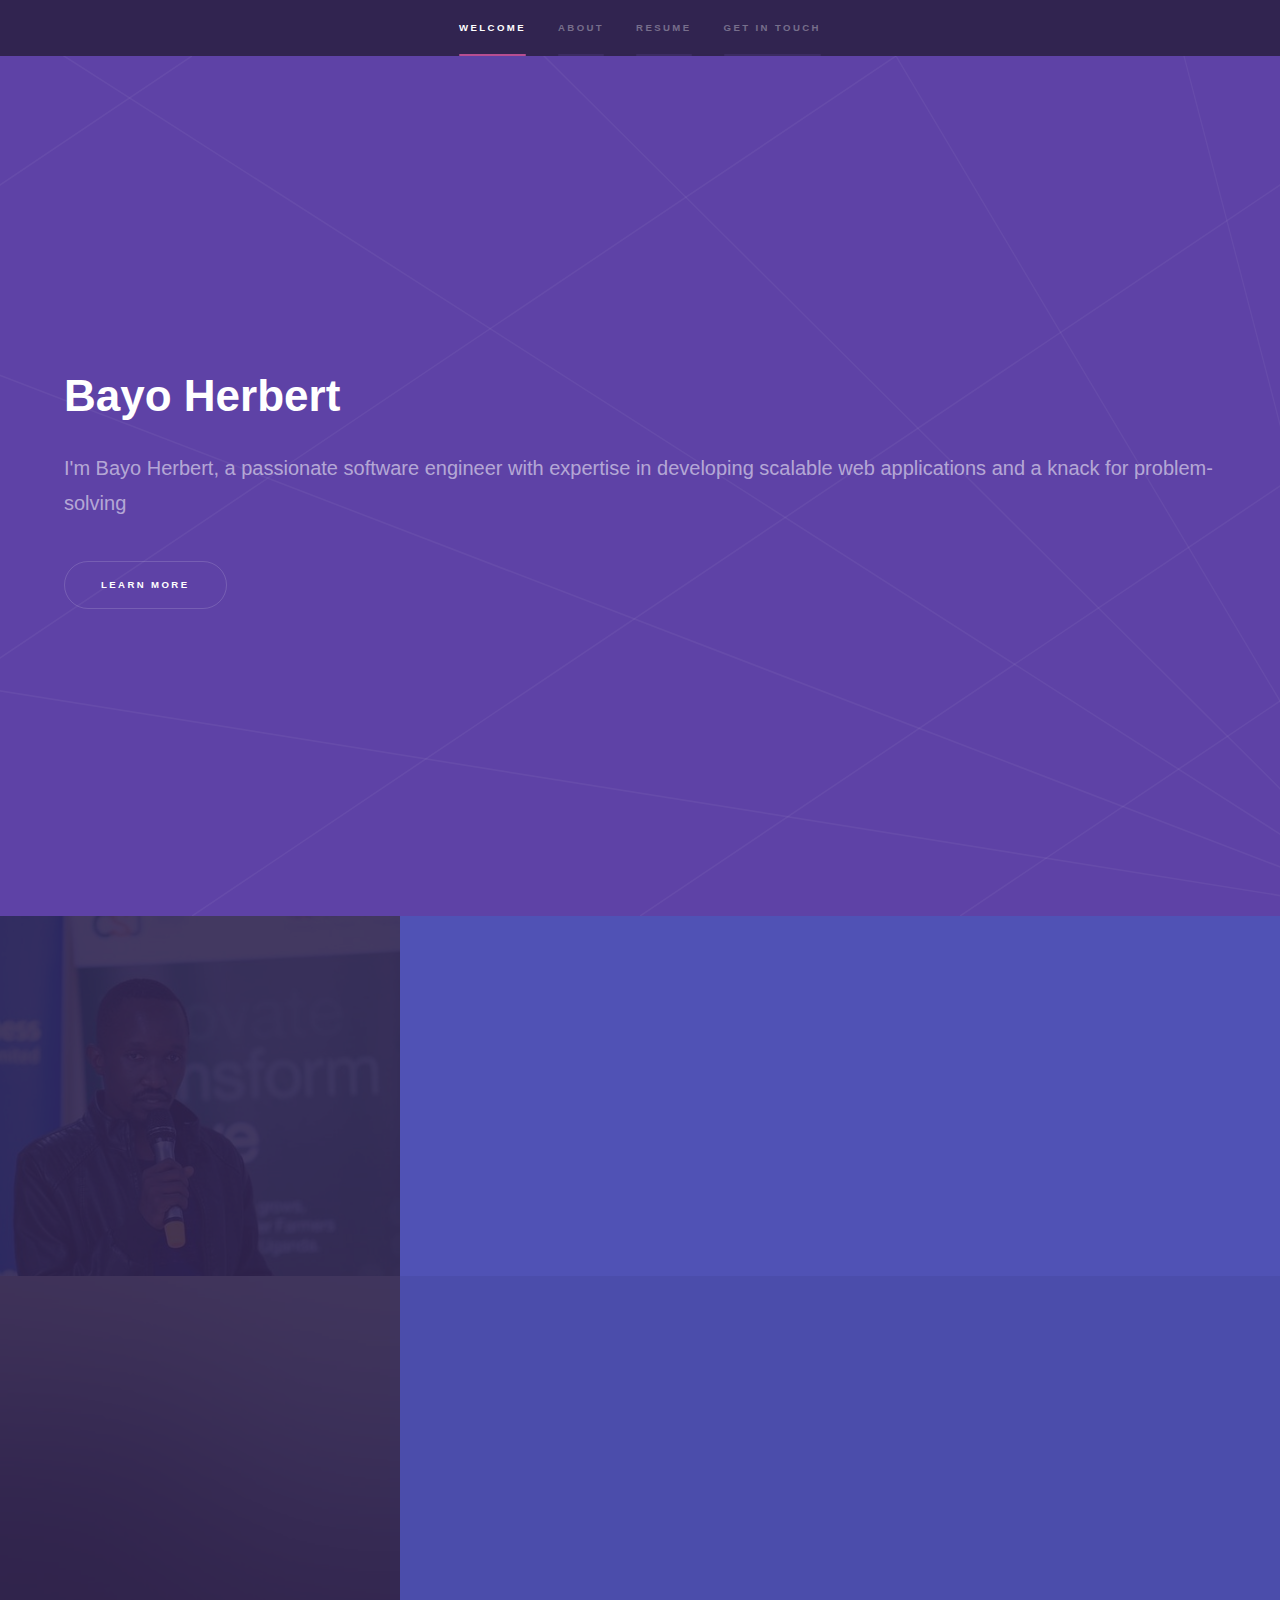
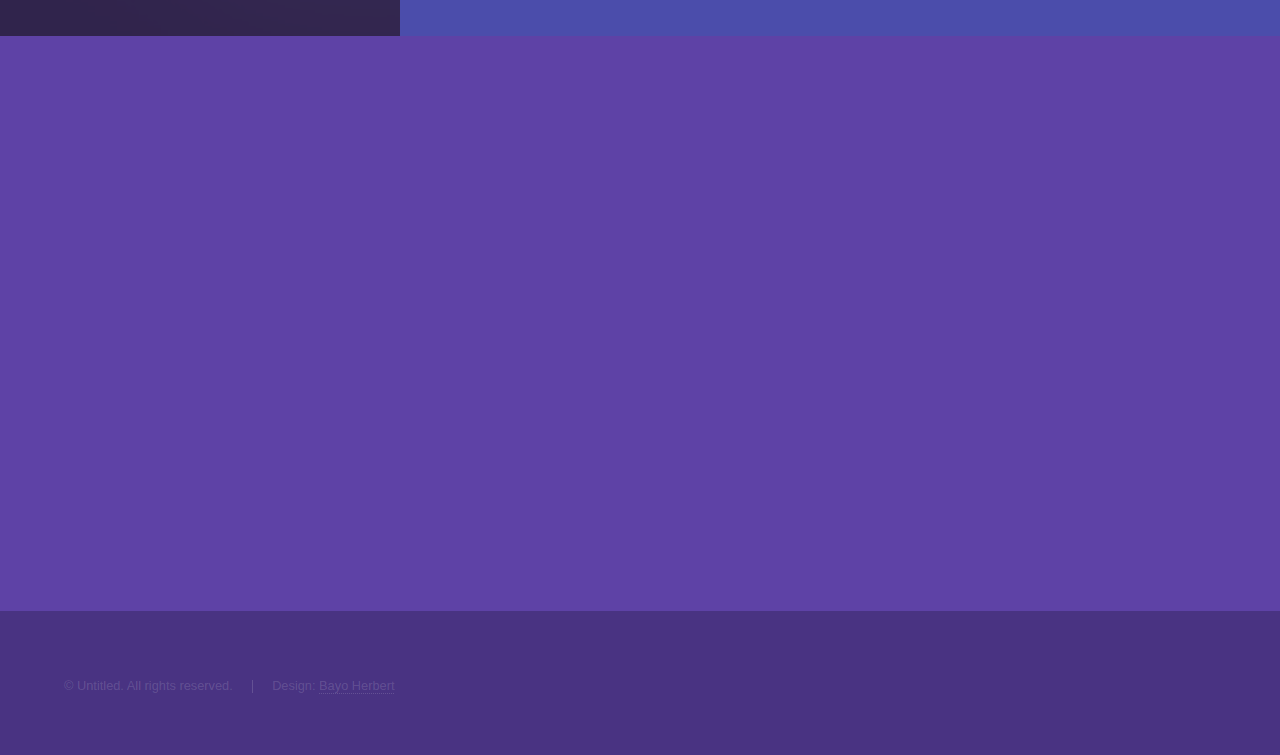
==== commit c6f9ef7a: "5th commit" ====
--- a/index.html
+++ b/index.html
@@ -63,7 +63,7 @@
 										Throughout my career, I have always been committed to continuous learning and improvement. I regularly attend industry conferences, contribute to open-source projects, and stay up-to-date with the latest trends and technologies in the software engineering field.
 										
 										I am passionate about leveraging technology to solve real-world problems and am always excited to take on new challenges. Whether it's developing a new feature, optimizing performance, or mentoring junior developers, I approach every task with enthusiasm and a drive for excellence.</p>
-									-->		<ul class="actions">
+								<ul class="actions">
 										<li><a href="generic.html" class="button">Learn more</a></li>
 									</ul>
 								</div>
@@ -103,7 +103,7 @@
 											Redis: Knowledgeable in using Redis for caching and real-time data processing.</p>
 											<h2>Tools & Technologies</h2>
 											<p>Git: Expertise in version control with Git, including branching, merging, and collaborating on GitHub/GitLab</p>
-									<ul class="actions">
+											<ul class="actions"> -->
 										<li><a href="generic.html" class="button">Learn more</a></li>
 									</ul>
 								</div>
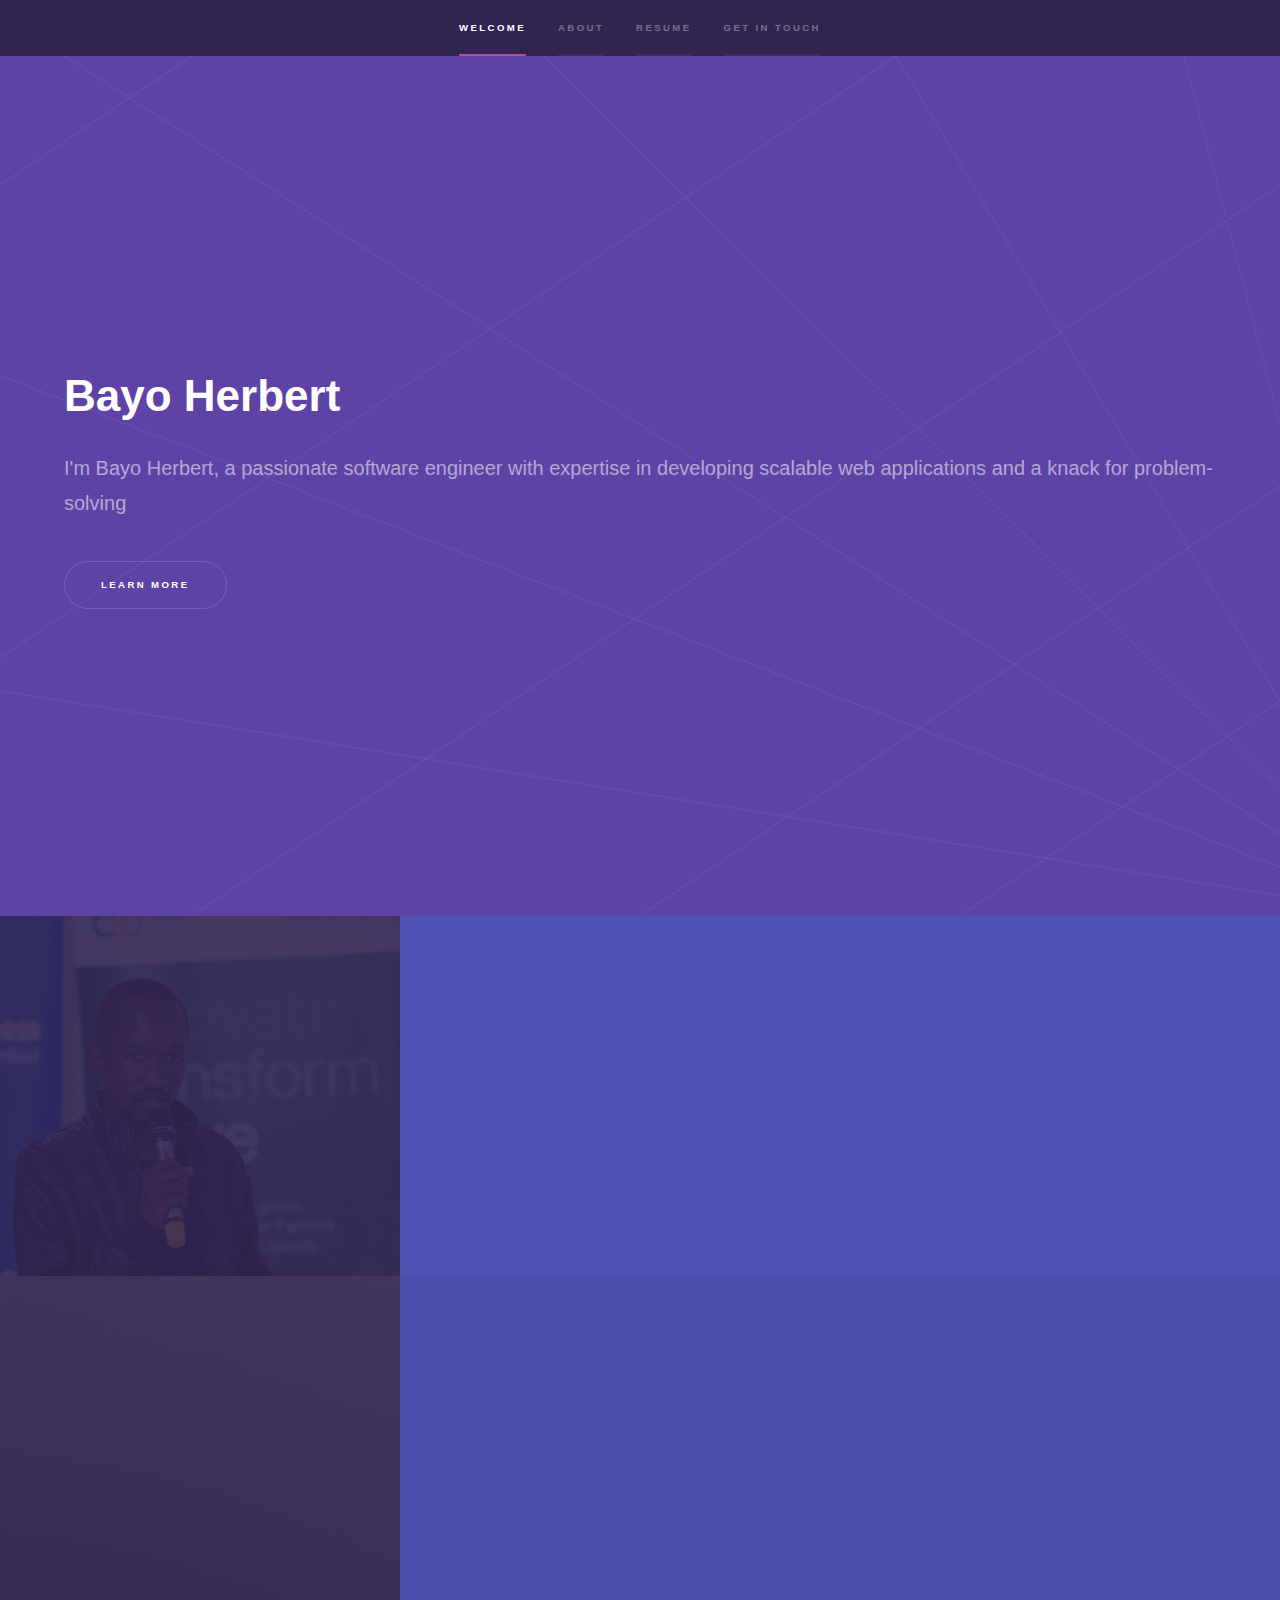
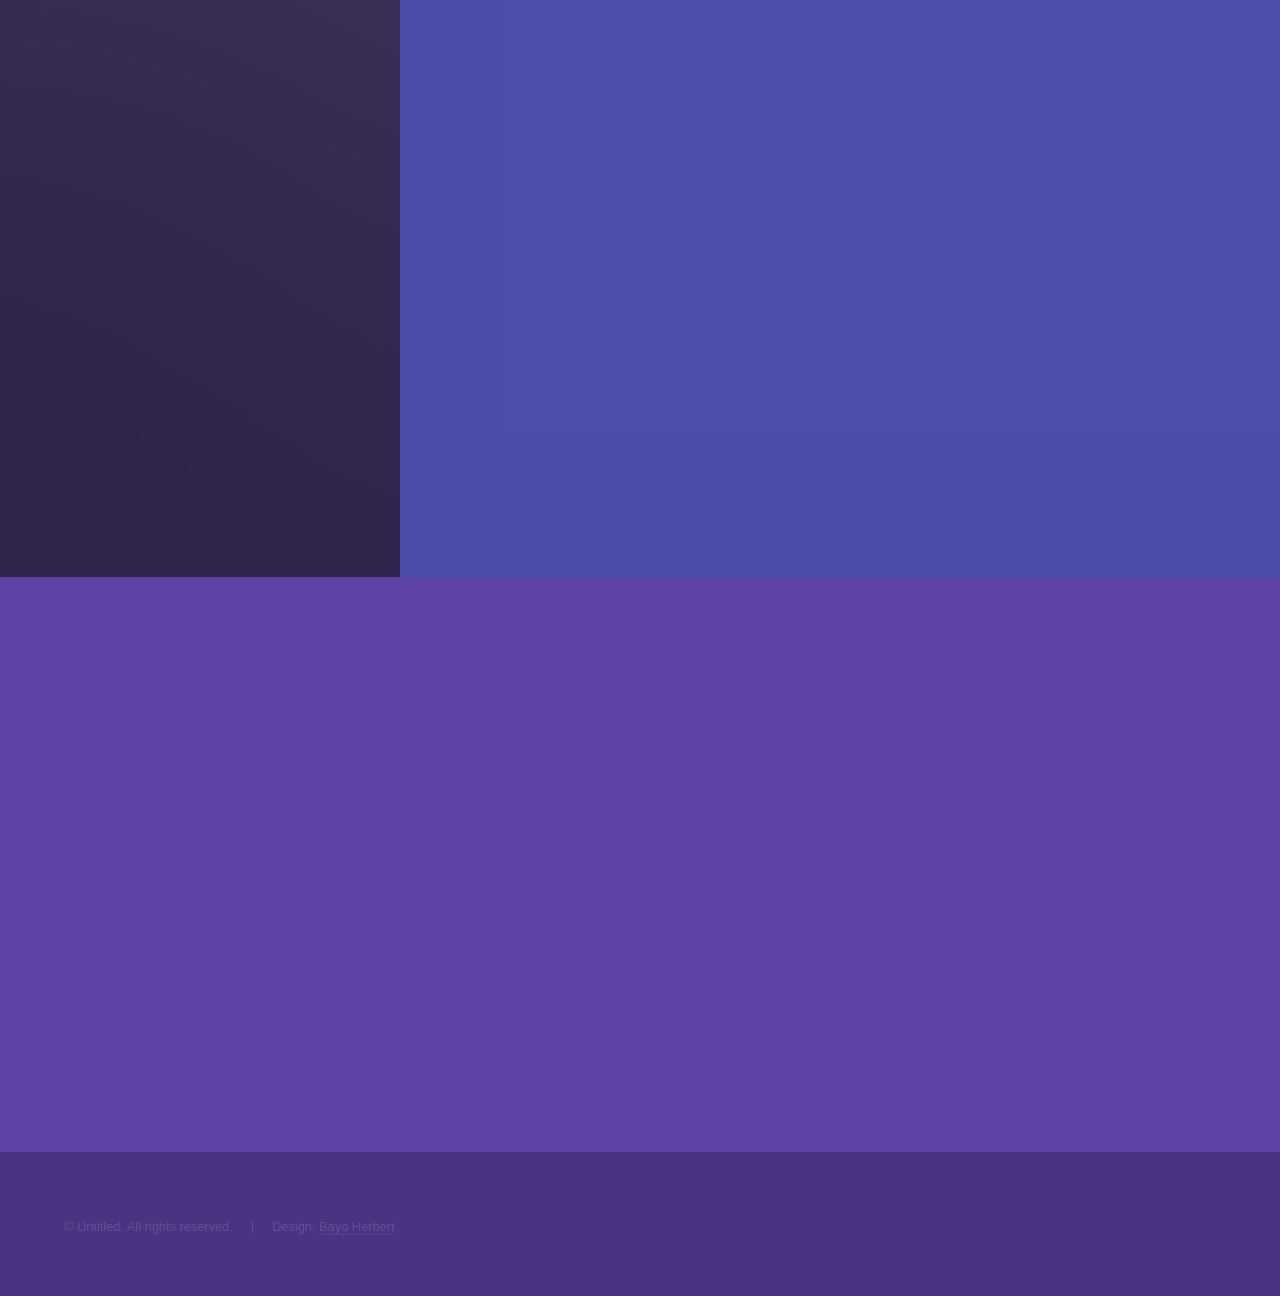
==== commit 3f4df08f: "new pdf link" ====
--- a/index.html
+++ b/index.html
@@ -115,6 +115,8 @@
 								<div class="inner">
 									<h2>Resume</h2>
 									<p>Link to downloadable PDF</p>
+									<iframe src="https://docs.google.com/viewer?url=path/to/your/file.pdf&embedded=true" width="100%" height="600px"></iframe>
+
 									<ul class="actions">
 										<li><a href="generic.html" class="button">Learn more</a></li>
 									</ul>
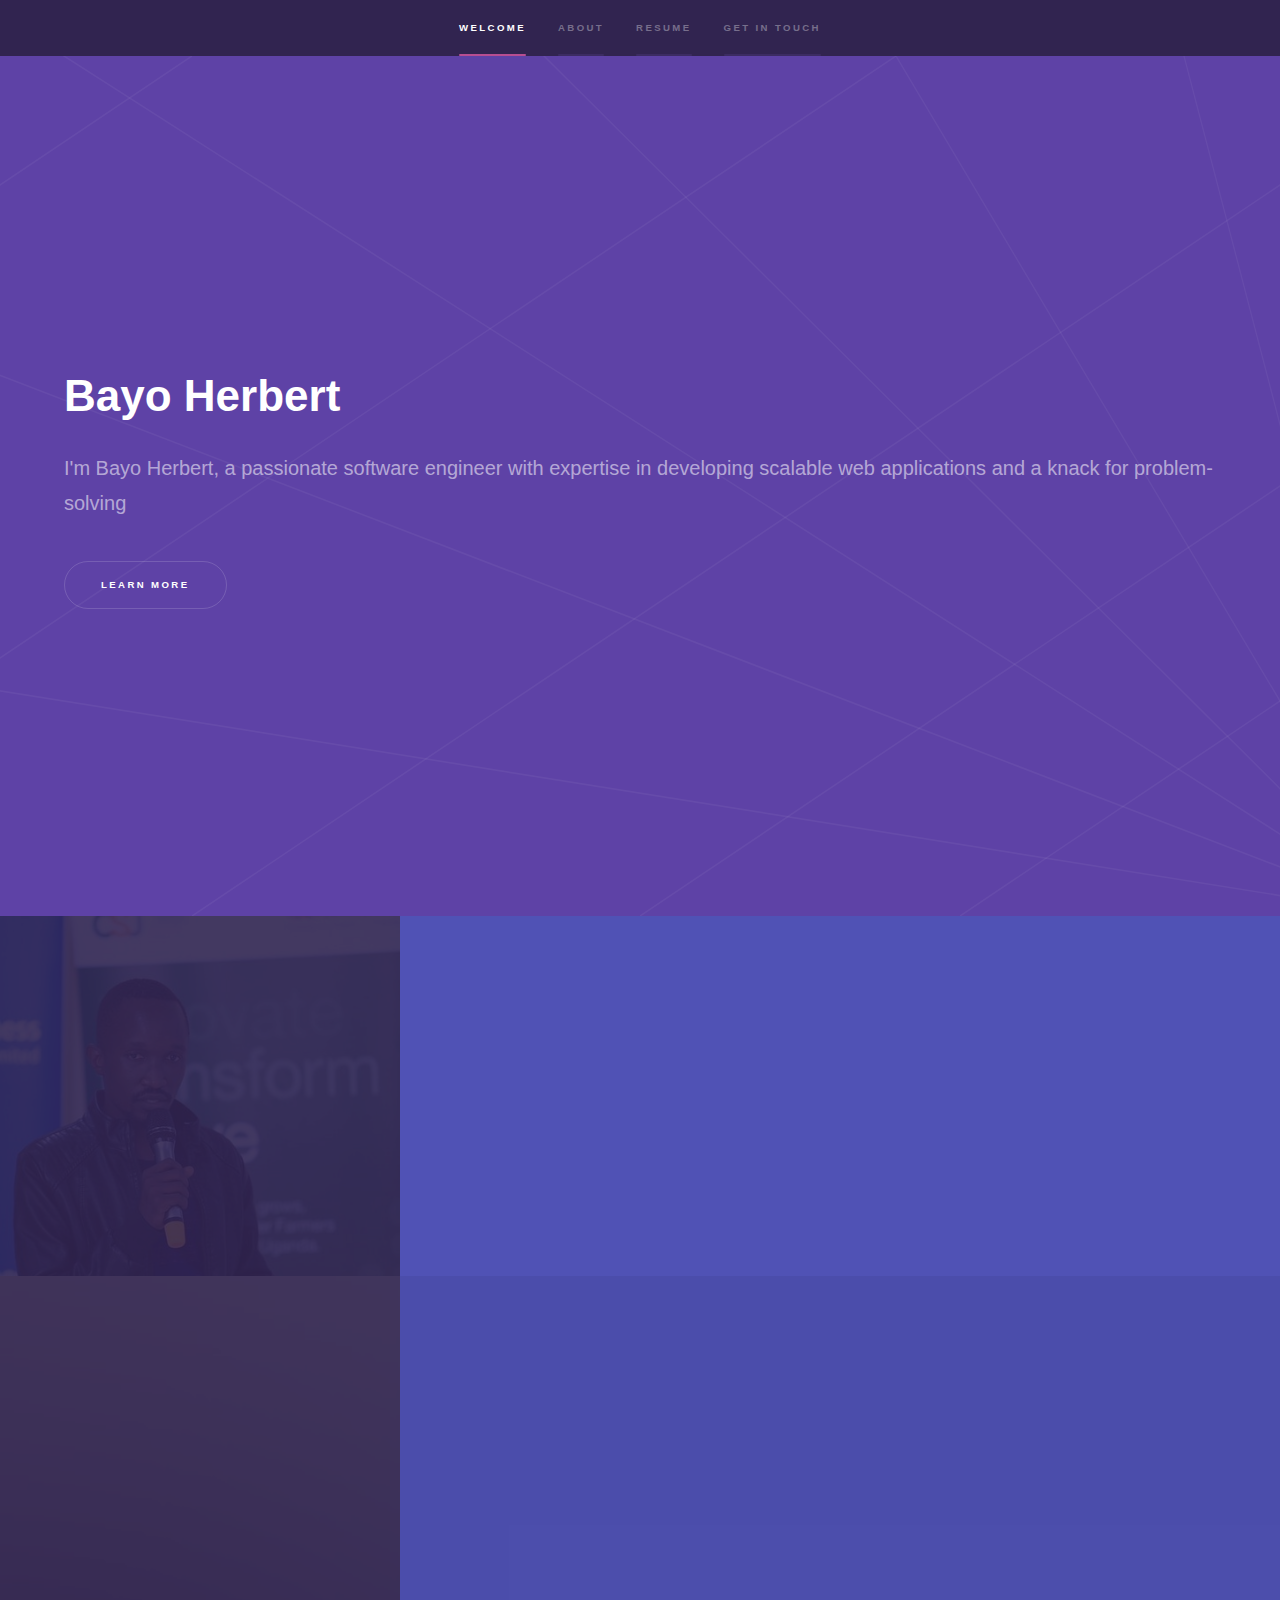
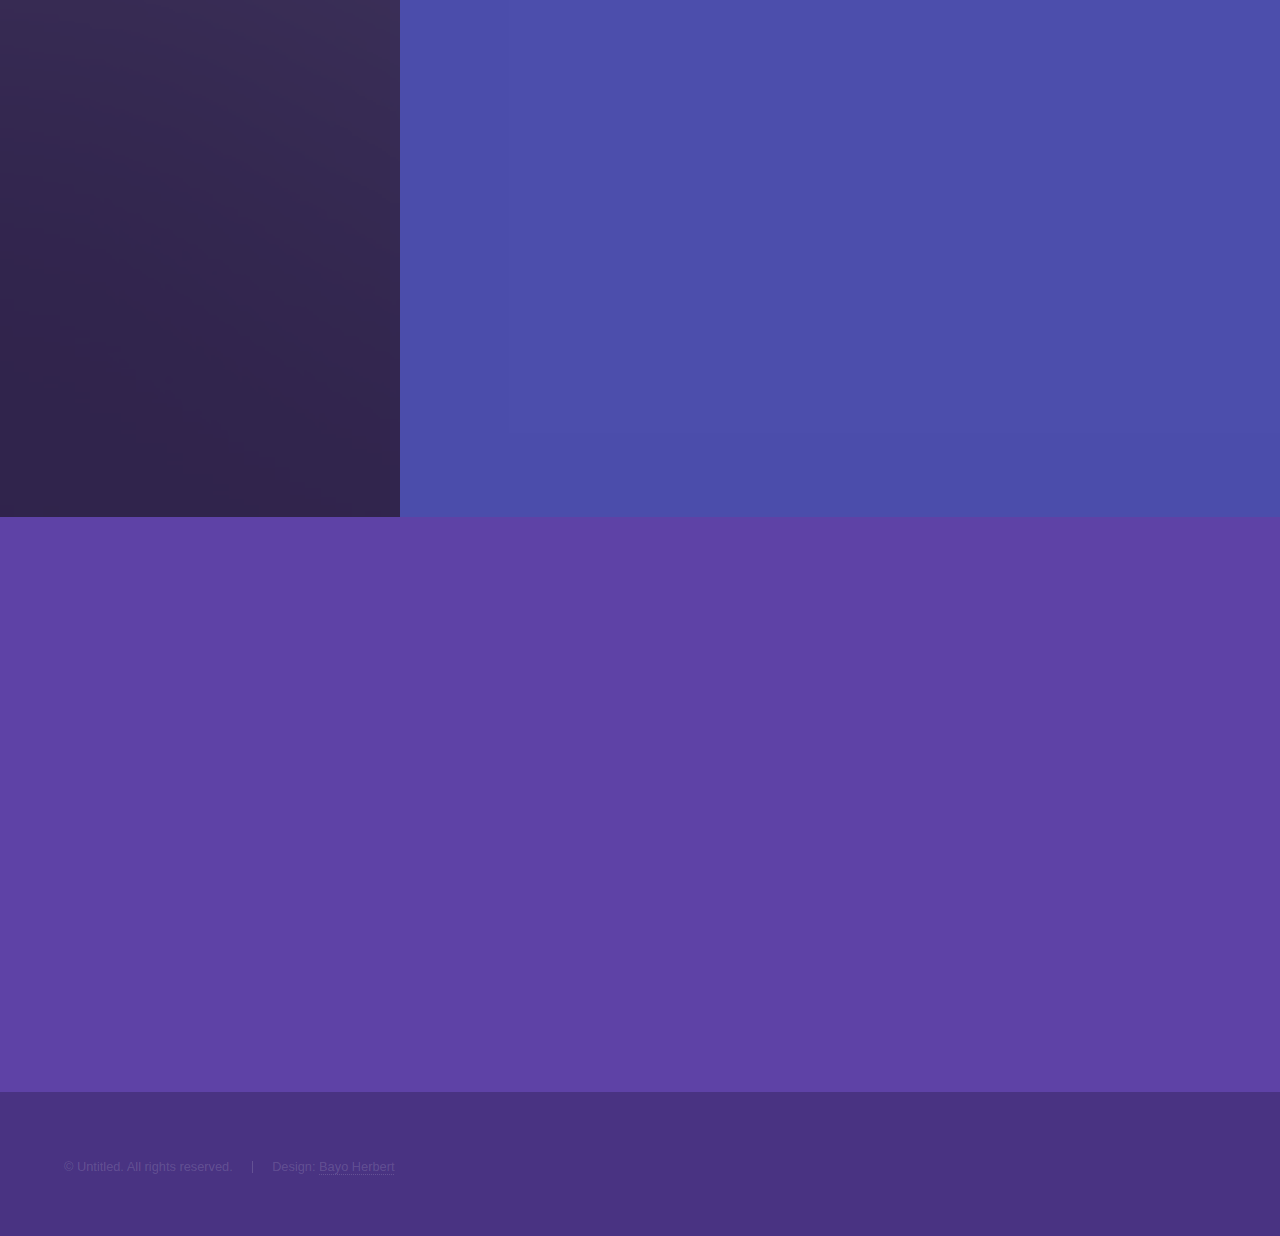
==== commit 6da2716d: "new addition" ====
--- a/index.html
+++ b/index.html
@@ -114,8 +114,8 @@
 							<div class="content">
 								<div class="inner">
 									<h2>Resume</h2>
-									<p>Link to downloadable PDF</p>
-									<iframe src="https://docs.google.com/viewer?url=path/to/your/file.pdf&embedded=true" width="100%" height="600px"></iframe>
+									<iframe src="https://docs.google.com/viewer?url=path/to/your/file.pdf&embedded=true" width="100%" height="600px"><p>Link to downloadable PDF</p>
+</iframe>
 
 									<ul class="actions">
 										<li><a href="generic.html" class="button">Learn more</a></li>
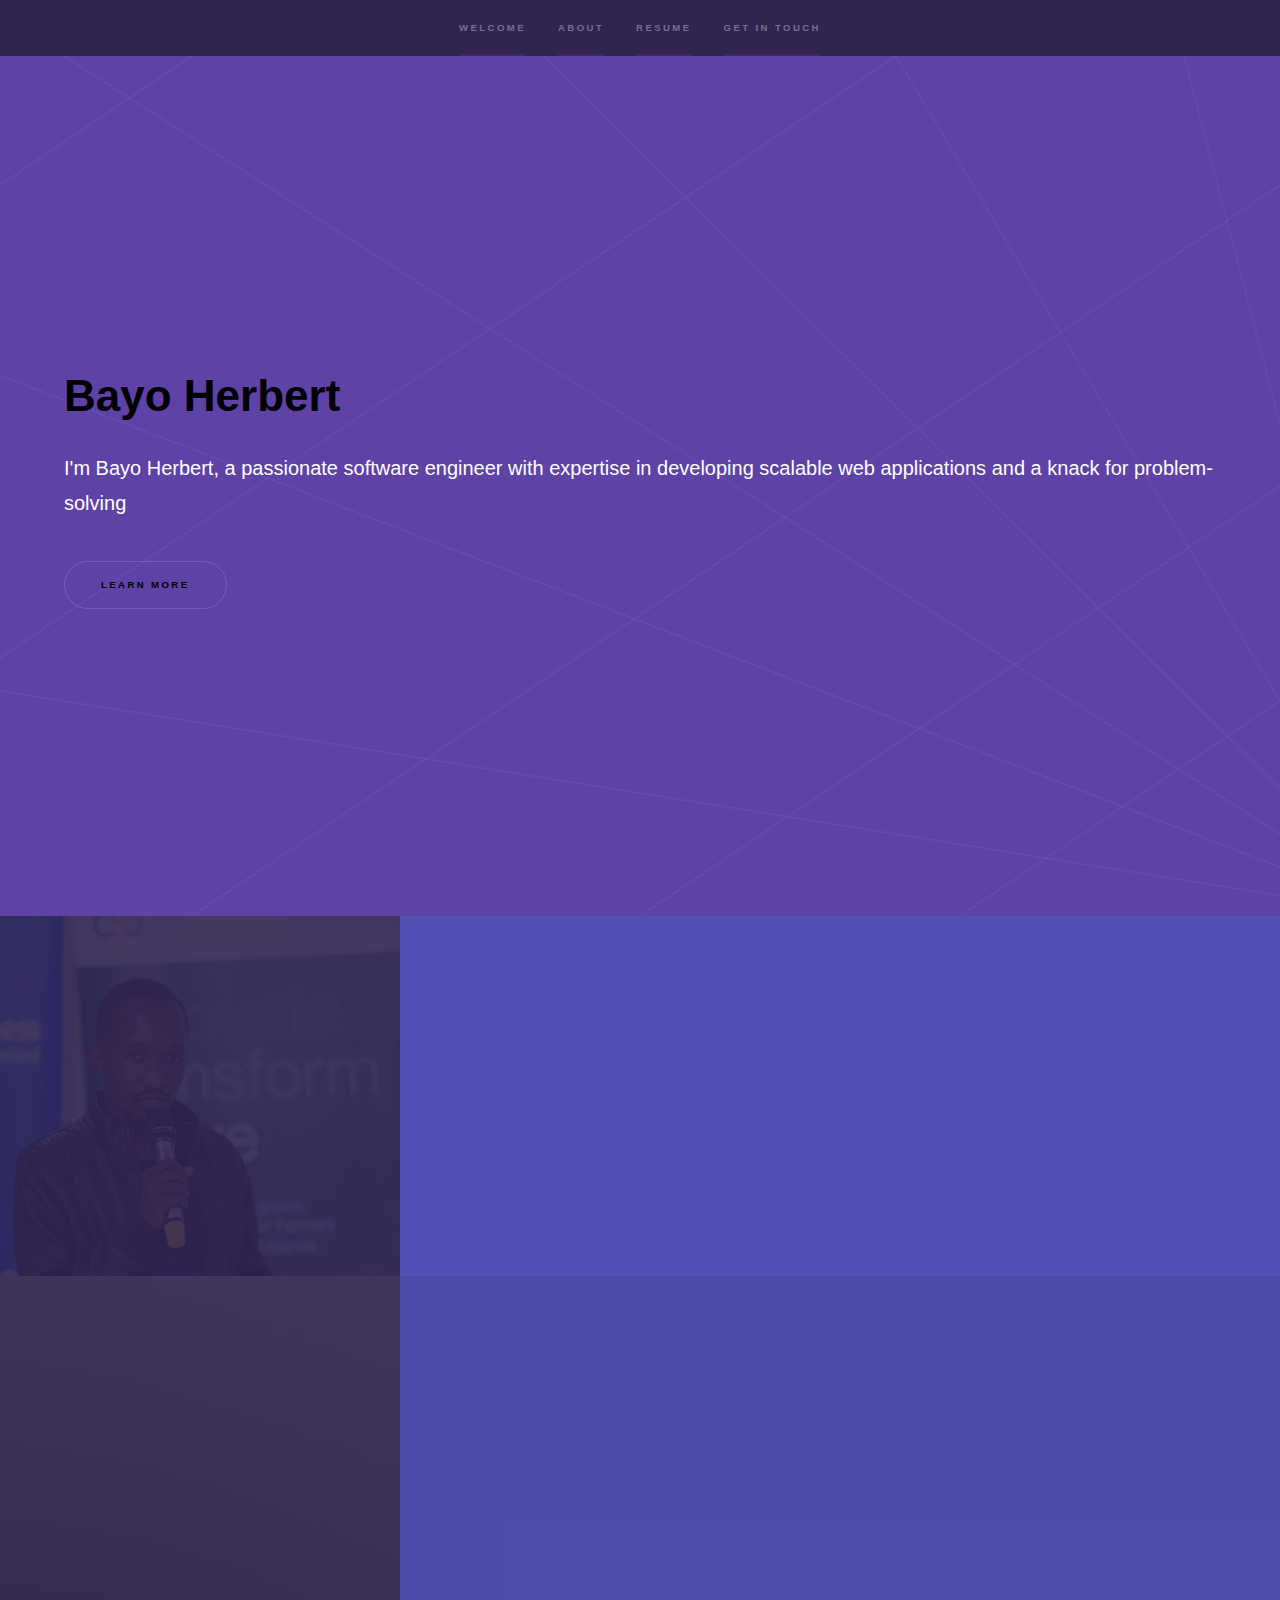
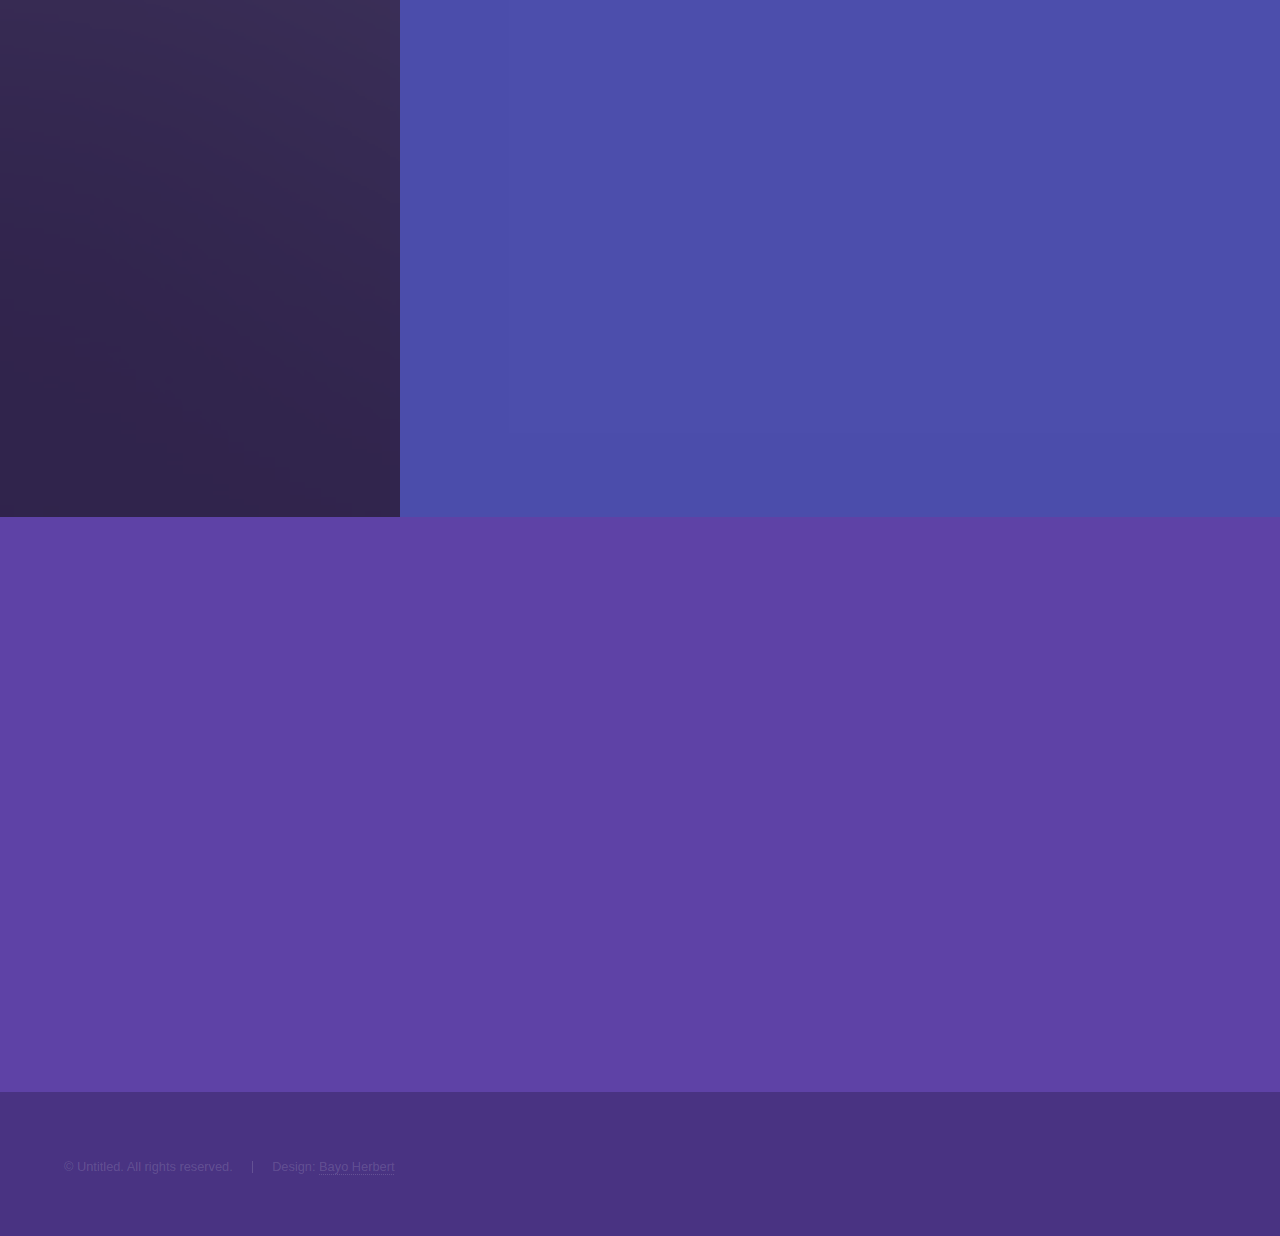
==== commit 3e20d963: "changes in about page" ====
--- a/index.html
+++ b/index.html
@@ -19,7 +19,7 @@
 				<div class="inner">
 					<nav>
 						<ul>
-							<li><a href="#intro">Welcome</a></li>
+							<li><a href="generic.html">Welcome</a></li>
 							<li><a href="#one">About</a></li>
 							<li><a href="#two">Resume</a></li>
 							<li><a href="#three">Get in touch</a></li>
--- a/assets/css/main.css
+++ b/assets/css/main.css
@@ -30,6 +30,8 @@
 
 body {
 	line-height: 1;
+	background-color: #ffffff; /* White background */
+    	color: #000000; /* Black text color */
 }
 
 ol, ul {
@@ -98,7 +100,7 @@
 	}
 
 	body {
-		background: #312450;
+		background: rgb(255, 255, 255);
 	}
 
 		body.is-preload *, body.is-preload *:before, body.is-preload *:after {
@@ -115,7 +117,7 @@
 /* Type */
 
 	body, input, select, textarea {
-		color: rgba(255, 255, 255, 0.55);
+		color: rgb(255, 255, 255);
 		font-family: Arial, Helvetica, sans-serif;
 		font-size: 16.5pt;
 		font-weight: normal;
@@ -162,7 +164,7 @@
 		}
 
 	strong, b {
-		color: #ffffff;
+		color: #000000;
 		font-weight: bold;
 	}
 
@@ -175,7 +177,7 @@
 	}
 
 	h1, h2, h3, h4, h5, h6 {
-		color: #ffffff;
+		color: #000000;
 		font-weight: bold;
 		line-height: 1.5;
 		margin: 0 0 0.5em 0;
@@ -275,14 +277,14 @@
 	}
 
 	blockquote {
-		border-left: solid 4px rgba(255, 255, 255, 0.15);
+		border-left: rgba(255, 255, 255);
 		font-style: italic;
 		margin: 0 0 2em 0;
 		padding: 0.5em 0 0.5em 2em;
 	}
 
 	code {
-		background: rgba(255, 255, 255, 0.05);
+		background: rgba(255, 255, 255);
 		border-radius: 0.25em;
 		border: solid 1px rgba(255, 255, 255, 0.15);
 		font-family: "Courier New", monospace;
@@ -1835,7 +1837,7 @@
 		border: solid 1px !important;
 		border-color: rgba(255, 255, 255, 0.15) !important;
 		border-radius: 3em;
-		color: #ffffff !important;
+		color: #000000 !important;
 		cursor: pointer;
 		display: inline-block;
 		font-size: 0.6em;
@@ -1915,7 +1917,7 @@
 		button.primary,
 		.button.primary {
 			background-color: #ffffff;
-			color: #312450 !important;
+			color: #000000 !important;
 		}
 
 			input[type="submit"].primary:after,
@@ -1945,7 +1947,7 @@
 		input[type="button"]:hover,
 		button:hover,
 		.button:hover {
-			border-color: rgba(255, 255, 255, 0.55) !important;
+			border-color: rgba(255, 255, 255) !important;
 		}
 
 			input[type="submit"]:hover:after,
@@ -1989,7 +1991,7 @@
 		flex-wrap: wrap;
 		border-radius: 0.25em;
 		border: solid 1px rgba(255, 255, 255, 0.15);
-		background: rgba(255, 255, 255, 0.05);
+		background: rgba(255, 255, 255);
 		margin: 0 0 2em 0;
 	}
 
@@ -3906,4 +3908,4 @@
 				background-attachment: scroll;
 			}
 
-		}+		}
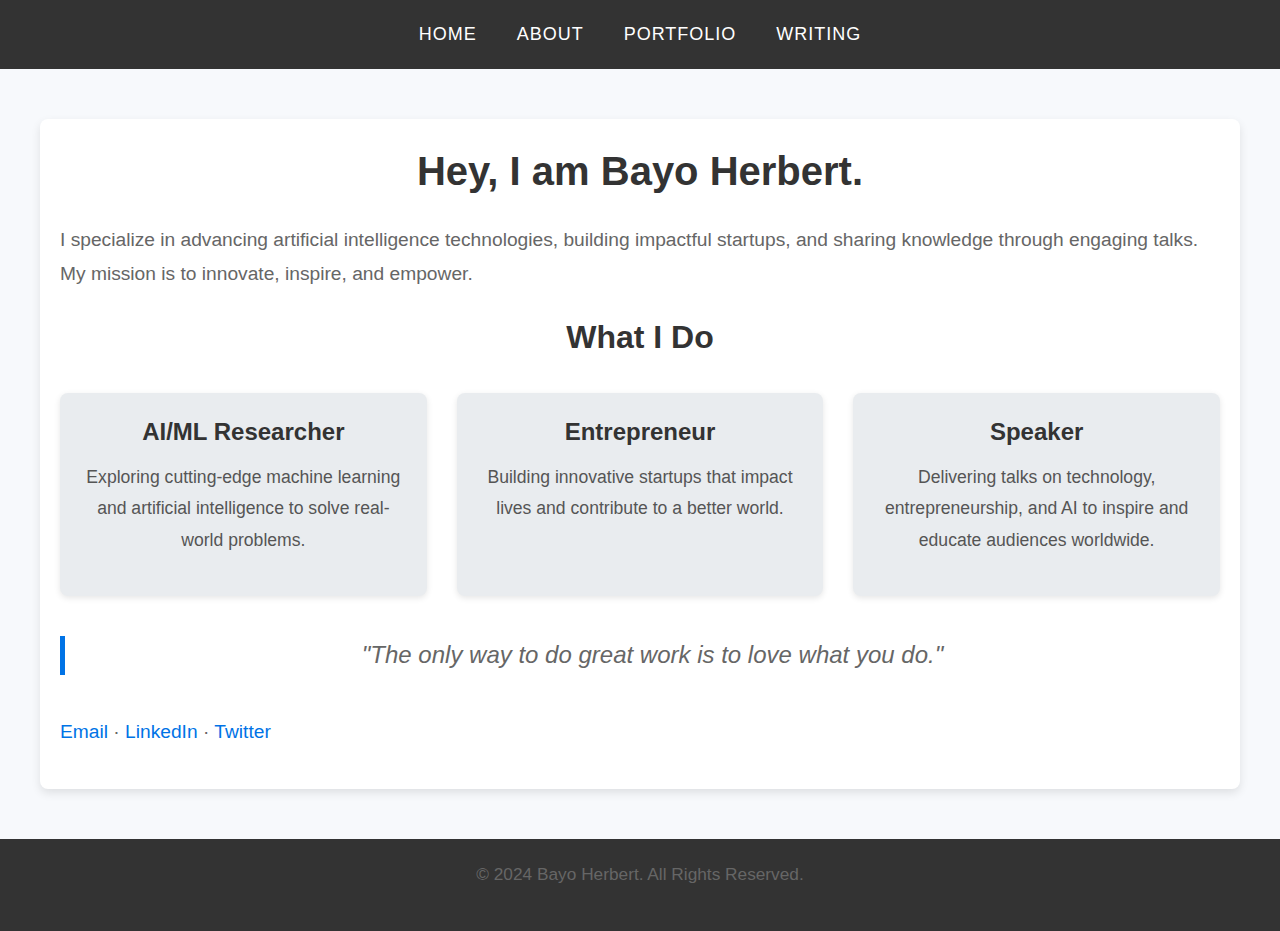
==== commit 5ad5ed47: "Website update" ====
--- a/index.html
+++ b/index.html
@@ -1,251 +1,244 @@
-<!DOCTYPE HTML>
-<!--
-	Hyperspace by HTML5 UP
-	html5up.net | @ajlkn
-	Free for personal and commercial use under the CCA 3.0 license (html5up.net/license)
--->
-<html>
-	<head>
-		<title>Bayo Herbert</title>
-		<meta charset="utf-8" />
-		<meta name="viewport" content="width=device-width, initial-scale=1, user-scalable=no" />
-		<link rel="stylesheet" href="assets/css/main.css" />
-		<noscript><link rel="stylesheet" href="assets/css/noscript.css" /></noscript>
-	</head>
-	<body class="is-preload">
-
-		<!-- Sidebar -->
-			<section id="sidebar">
-				<div class="inner">
-					<nav>
-						<ul>
-							<li><a href="generic.html">Welcome</a></li>
-							<li><a href="#one">About</a></li>
-							<li><a href="#two">Resume</a></li>
-							<li><a href="#three">Get in touch</a></li>
-						</ul>
-					</nav>
-				</div>
-			</section>
-
-		<!-- Wrapper -->
-			<div id="wrapper">
-
-				<!-- Intro -->
-					<section id="intro" class="wrapper style1 fullscreen fade-up">
-						<div class="inner">
-							<h1>Bayo Herbert</h1>
-							<p>I'm Bayo Herbert, a passionate software engineer with expertise in developing scalable web applications and a knack for problem-solving <a href="http://html5up.net"></a><br />
-							</p>
-							<ul class="actions">
-								<li><a href="#one" class="button scrolly">Learn more</a></li>
-							</ul>
-						</div>
-					</section>
-
-				<!-- One -->
-					<section id="one" class="wrapper style2 spotlights">
-						<section>
-							<a href="#" class="image"><img src="images/pic04.jpg" alt="" data-position="center center" /></a>
-							<div class="content">
-								<div class="inner">
-									<h2>Introduction</h2>
-									<p>Hi there! I'm Bayo Herbert, a dedicated and passionate software engineer with over 5 years of experience in building dynamic and scalable web applications. My journey in the tech world began at a young age, fueled by an insatiable curiosity for how things work and a love for solving complex problems.</p>
-									<!-- <h2>Background.</h2>
-									<p>I grew up in a small town where access to technology was limited, but that didn't deter my enthusiasm. I started learning to code in high school, teaching myself the basics of HTML, CSS, and JavaScript through online resources and books. This early passion for technology set the foundation for my future career.</p>
-									<h2>Education.</h2>
-									<p>I pursued a Bachelor's degree in Computer Science at XYZ University, where I graduated with honors. During my time at university, I gained a solid understanding of computer science principles, data structures, algorithms, and software engineering practices. I was actively involved in several coding clubs and participated in numerous hackathons, which helped me hone my skills and collaborate with other like-minded individuals.</p>
-									<h2>Experience</h2>
-									<p>Upon graduation, I joined ABC Technologies as a Junior Developer, where I worked on a variety of projects ranging from small websites to large-scale enterprise applications. Over the years, I progressed to a Senior Developer role, taking on more responsibilities and leading a team of talented developers.
-
-										Currently, I work at DEF Solutions, where I focus on developing innovative solutions that drive business growth. My expertise lies in full-stack development, with a strong emphasis on front-end technologies like React and Angular, as well as back-end frameworks such as Node.js and Django. I am also proficient in cloud services like AWS and Azure, ensuring that the applications I build are not only functional but also highly scalable and reliable.
-										
-										Throughout my career, I have always been committed to continuous learning and improvement. I regularly attend industry conferences, contribute to open-source projects, and stay up-to-date with the latest trends and technologies in the software engineering field.
-										
-										I am passionate about leveraging technology to solve real-world problems and am always excited to take on new challenges. Whether it's developing a new feature, optimizing performance, or mentoring junior developers, I approach every task with enthusiasm and a drive for excellence.</p>
-								<ul class="actions">
-										<li><a href="generic.html" class="button">Learn more</a></li>
-									</ul>
-								</div>
-							</div>
-						</section>
-						<section>
-							<a href="#" class="image"><img src="images/pic02.jpg" alt="" data-position="top center" /></a>
-							<div class="content">
-								<div class="inner">
-									<h2>Skills</h2>
-									<p>    JavaScript: Expert in ES6+, proficient in writing clean and efficient code for web development.
-										Python: Strong background in Python for both web development (Django, Flask) and data analysis.
-										Java: Proficient in Java for building scalable backend systems and Android applications.
-										C++: Solid understanding of C++ for system-level programming and performance-critical applications.
-										SQL: Advanced knowledge of SQL for database design, querying, and optimization.
-									
-									</p>
-									<h2>Frameworks & Libraries</h2>
-									<p>React: Extensive experience in building dynamic, responsive user interfaces.
-										Angular: Proficient in developing single-page applications with Angular.
-										Vue.js: Knowledgeable in using Vue.js for flexible and lightweight frontend development.
-										Redux: Expertise in state management with Redux in React applications.</p>
-									<h2>Backend</h2>
-									<p>Node.js: Strong skills in server-side development with Node.js and Express.
-										Django: Proficient in building robust web applications with Django.
-										Flask: Experience in developing lightweight web applications with Flask.
-										Spring Boot: Familiar with building enterprise-level applications with Spring Boot.</p>
-										<h2>Databases</h2>
-										<p>Relational Databases:
-
-											MySQL: Advanced skills in designing and managing MySQL databases.
-											PostgreSQL: Proficient in using PostgreSQL for complex queries and data integrity.
-										
-										NoSQL Databases:
-										
-											MongoDB: Experience in working with MongoDB for flexible and scalable data storage.
-											Redis: Knowledgeable in using Redis for caching and real-time data processing.</p>
-											<h2>Tools & Technologies</h2>
-											<p>Git: Expertise in version control with Git, including branching, merging, and collaborating on GitHub/GitLab</p>
-											<ul class="actions"> -->
-										<li><a href="generic.html" class="button">Learn more</a></li>
-									</ul>
-								</div>
-							</div>
-						</section>
-						<section>
-							<a href="#" class="image"><img src="images/pic03.jpg" alt="" data-position="25% 25%" /></a>
-							<div class="content">
-								<div class="inner">
-									<h2>Resume</h2>
-									<iframe src="https://docs.google.com/viewer?url=path/to/your/file.pdf&embedded=true" width="100%" height="600px"><p>Link to downloadable PDF</p>
-</iframe>
-
-									<ul class="actions">
-										<li><a href="generic.html" class="button">Learn more</a></li>
-									</ul>
-								</div>
-							</div>
-						</section>
-					</section>
-
-				<!-- Two -->
-					<!--<section id="two" class="wrapper style3 fade-up">
-						<div class="inner">
-							<h2>What we do</h2>
-							<p>Phasellus convallis elit id ullamcorper pulvinar. Duis aliquam turpis mauris, eu ultricies erat malesuada quis. Aliquam dapibus, lacus eget hendrerit bibendum, urna est aliquam sem, sit amet imperdiet est velit quis lorem.</p>
-							<div class="features">
-								<section>
-									<span class="icon solid major fa-code"></span>
-									<h3>Lorem ipsum amet</h3>
-									<p>Phasellus convallis elit id ullam corper amet et pulvinar. Duis aliquam turpis mauris, sed ultricies erat dapibus.</p>
-								</section>
-								<section>
-									<span class="icon solid major fa-lock"></span>
-									<h3>Aliquam sed nullam</h3>
-									<p>Phasellus convallis elit id ullam corper amet et pulvinar. Duis aliquam turpis mauris, sed ultricies erat dapibus.</p>
-								</section>
-								<section>
-									<span class="icon solid major fa-cog"></span>
-									<h3>Sed erat ullam corper</h3>
-									<p>Phasellus convallis elit id ullam corper amet et pulvinar. Duis aliquam turpis mauris, sed ultricies erat dapibus.</p>
-								</section>
-								<section>
-									<span class="icon solid major fa-desktop"></span>
-									<h3>Veroeros quis lorem</h3>
-									<p>Phasellus convallis elit id ullam corper amet et pulvinar. Duis aliquam turpis mauris, sed ultricies erat dapibus.</p>
-								</section>
-								<section>
-									<span class="icon solid major fa-link"></span>
-									<h3>Urna quis bibendum</h3>
-									<p>Phasellus convallis elit id ullam corper amet et pulvinar. Duis aliquam turpis mauris, sed ultricies erat dapibus.</p>
-								</section>
-								<section>
-									<span class="icon major fa-gem"></span>
-									<h3>Aliquam urna dapibus</h3>
-									<p>Phasellus convallis elit id ullam corper amet et pulvinar. Duis aliquam turpis mauris, sed ultricies erat dapibus.</p>
-								</section>
-							</div>
-							<ul class="actions">
-								<li><a href="generic.html" class="button">Learn more</a></li>
-							</ul>
-						</div>
-					</section> -->
-
-				<!-- Three -->
-					<section id="three" class="wrapper style1 fade-up">
-						<div class="inner">
-							<h2>Get in touch</h2>
-							<!--<p>Phasellus convallis elit id ullamcorper pulvinar. Duis aliquam turpis mauris, eu ultricies erat malesuada quis. Aliquam dapibus, lacus eget hendrerit bibendum, urna est aliquam sem, sit amet imperdiet est velit quis lorem.</p> -->
-							<div class="split style1">
-								<section>
-									<form method="post" action="#">
-										<div class="fields">
-											<div class="field half">
-												<label for="name">Name</label>
-												<input type="text" name="name" id="name" />
-											</div>
-											<div class="field half">
-												<label for="email">Email</label>
-												<input type="text" name="email" id="email" />
-											</div>
-											<div class="field">
-												<label for="message">Message</label>
-												<textarea name="message" id="message" rows="5"></textarea>
-											</div>
-										</div>
-										<ul class="actions">
-											<li><a href="" class="button submit">Send Message</a></li>
-										</ul>
-									</form>
-								</section>
-								<section>
-									<ul class="contact">
-										<li>
-											<h3>Address</h3>
-											<span>Busambaga Road<br />
-											Entebbe, P.O.Box 700339<br />
-											Uganda</span>
-										</li>
-										<li>
-											<h3>Email</h3>
-											<a href="#">bayoherbert3@gmail.com</a>
-										</li>
-										<li>
-											<h3>Phone</h3>
-											<span>+256-784328823</span>
-										</li>
-										<li>
-											<h3>Social</h3>
-											<ul class="icons">
-												<li><a href="#" class="icon brands fa-twitter"><span class="label">Twitter</span></a></li>
-												<li><a href="#" class="icon brands fa-facebook-f"><span class="label">Facebook</span></a></li>
-												<li><a href="#" class="icon brands fa-github"><span class="label">GitHub</span></a></li>
-												<li><a href="#" class="icon brands fa-instagram"><span class="label">Instagram</span></a></li>
-												<li><a href="#" class="icon brands fa-linkedin-in"><span class="label">LinkedIn</span></a></li>
-											</ul>
-										</li>
-									</ul>
-								</section>
-							</div>
-						</div>
-					</section>
-
-			</div>
-
-		<!-- Footer -->
-			<footer id="footer" class="wrapper style1-alt">
-				<div class="inner">
-					<ul class="menu">
-						<li>&copy; Untitled. All rights reserved.</li><li>Design: <a href="http://html5up.net">Bayo Herbert</a></li>
-					</ul>
-				</div>
-			</footer>
-
-		<!-- Scripts -->
-			<script src="assets/js/jquery.min.js"></script>
-			<script src="assets/js/jquery.scrollex.min.js"></script>
-			<script src="assets/js/jquery.scrolly.min.js"></script>
-			<script src="assets/js/browser.min.js"></script>
-			<script src="assets/js/breakpoints.min.js"></script>
-			<script src="assets/js/util.js"></script>
-			<script src="assets/js/main.js"></script>
-
-	</body>
+<!DOCTYPE html>
+<html lang="en">
+  <head>
+    <meta charset="UTF-8" />
+    <meta http-equiv="X-UA-Compatible" content="IE=edge" />
+    <meta name="viewport" content="width=device-width, initial-scale=1.0" />
+    <meta name="description" content="Bayo Herbert - AI/ML Researcher, Entrepreneur, and Speaker">
+    <meta name="keywords" content="Bayo Herbert, AI Researcher, Entrepreneur, Speaker">
+    <meta name="author" content="Bayo Herbert">
+    <link href="/main.css" rel="stylesheet" type="text/css" />
+    <script src="script.js"></script>
+    <link rel="icon" href="https://img.icons8.com/color/344/laptop--v1.png" />
+    <title>Bayo Herbert</title>
+
+    <style>
+      /* General Reset */
+      * {
+        margin: 0;
+        padding: 0;
+        box-sizing: border-box;
+      }
+
+      body {
+        font-family: 'Arial', sans-serif;
+        background-color: #f7f9fc;
+        color: #333;
+        line-height: 1.6;
+      }
+
+      a {
+        text-decoration: none;
+        color: #0073e6;
+      }
+
+      a:hover {
+        text-decoration: underline;
+      }
+
+      header {
+        background-color: #333;
+        padding: 10px 0;
+        color: white;
+        position: sticky;
+        top: 0;
+        z-index: 100;
+      }
+
+      .navbar {
+        display: flex;
+        justify-content: center;
+        gap: 20px;
+      }
+
+      .navbar a {
+        color: white;
+        font-size: 18px;
+        padding: 10px;
+        text-transform: uppercase;
+        letter-spacing: 1px;
+      }
+
+      .navbar a:hover {
+        background-color: #575757;
+        border-radius: 5px;
+      }
+
+      main {
+        max-width: 1200px;
+        margin: 50px auto;
+        padding: 20px;
+        background-color: white;
+        border-radius: 8px;
+        box-shadow: 0 4px 10px rgba(0, 0, 0, 0.1);
+      }
+
+      h1 {
+        font-size: 2.5em;
+        color: #333;
+        text-align: center;
+        margin-bottom: 20px;
+      }
+
+      p {
+        font-size: 1.2em;
+        color: #666;
+        line-height: 1.8;
+        margin-bottom: 20px;
+      }
+
+      section.about {
+        margin-bottom: 40px;
+      }
+
+      section.about h2 {
+        font-size: 2em;
+        color: #333;
+        margin-bottom: 20px;
+        text-align: center;
+      }
+
+      .roles {
+        display: grid;
+        grid-template-columns: repeat(auto-fit, minmax(250px, 1fr));
+        gap: 30px;
+        margin-top: 30px;
+      }
+
+      .role {
+        background-color: #e9ecef;
+        padding: 20px;
+        border-radius: 8px;
+        box-shadow: 0 2px 6px rgba(0, 0, 0, 0.1);
+        text-align: center;
+        transition: all 0.3s ease;
+      }
+
+      .role h3 {
+        font-size: 1.5em;
+        color: #333;
+        margin-bottom: 10px;
+      }
+
+      .role p {
+        color: #555;
+        font-size: 1.1em;
+      }
+
+      .role:hover {
+        background-color: #d1e7dd;
+        box-shadow: 0 4px 12px rgba(0, 0, 0, 0.15);
+      }
+
+      blockquote {
+        font-size: 1.5em;
+        font-style: italic;
+        color: #666;
+        margin: 40px 0;
+        text-align: center;
+        border-left: 5px solid #0073e6;
+        padding-left: 20px;
+      }
+
+      footer {
+        text-align: center;
+        padding: 20px 0;
+        background-color: #333;
+        color: white;
+        margin-top: 50px;
+        font-size: 0.9em;
+      }
+
+      footer a {
+        color: white;
+        margin-left: 10px;
+        font-size: 1em;
+      }
+
+      footer a:hover {
+        text-decoration: underline;
+      }
+
+      /* Responsive Design */
+      @media (max-width: 768px) {
+        .navbar {
+          flex-direction: column;
+          gap: 10px;
+        }
+
+        .roles {
+          grid-template-columns: 1fr;
+        }
+      }
+
+      @media (max-width: 480px) {
+        h1 {
+          font-size: 2em;
+        }
+
+        .navbar a {
+          font-size: 16px;
+        }
+
+        .role h3 {
+          font-size: 1.3em;
+        }
+
+        blockquote {
+          font-size: 1.3em;
+        }
+      }
+    </style>
+  </head>
+
+  <body>
+    <header>
+      <div class="navbar" id="myNavbar">
+        <a href="index.html">Home</a>
+        <a href="generic.html">About</a>
+        <a href="elements.html">Portfolio</a>
+        <a href="writing.html">Writing</a>
+      </div>
+    </header>
+
+    <main class="main">
+      <h1>Hey, I am Bayo Herbert.</h1>
+      <p>
+        I specialize in advancing artificial intelligence technologies, building impactful startups, and sharing knowledge through engaging talks. 
+        My mission is to innovate, inspire, and empower.
+      </p>
+
+      <section class="about">
+        <h2>What I Do</h2>
+        <div class="roles">
+          <div class="role">
+            <h3>AI/ML Researcher</h3>
+            <p>Exploring cutting-edge machine learning and artificial intelligence to solve real-world problems.</p>
+          </div>
+          <div class="role">
+            <h3>Entrepreneur</h3>
+            <p>Building innovative startups that impact lives and contribute to a better world.</p>
+          </div>
+          <div class="role">
+            <h3>Speaker</h3>
+            <p>Delivering talks on technology, entrepreneurship, and AI to inspire and educate audiences worldwide.</p>
+          </div>
+        </div>
+      </section>
+
+      <blockquote>
+        "The only way to do great work is to love what you do."
+      </blockquote>
+
+      <p>
+        <a href="mailto:bayoherbert3@stanford.edu" target="_blank" title="Email: bayoherbert3@gmail.com">Email</a> &middot;
+        <a href="https://www.linkedin.com/in/bayo-herbert-472b92160/" target="_blank" title="LinkedIn: bayo-herbert">LinkedIn</a> &middot;
+        <a href="https://x.com/Herbertkartel1" target="_blank" title="Twitter: bayo-herbert">Twitter</a>
+      </p>
+    </main>
+
+    <footer>
+      <p>&copy; 2024 Bayo Herbert. All Rights Reserved.</p>
+    </footer>
+  </body>
 </html>
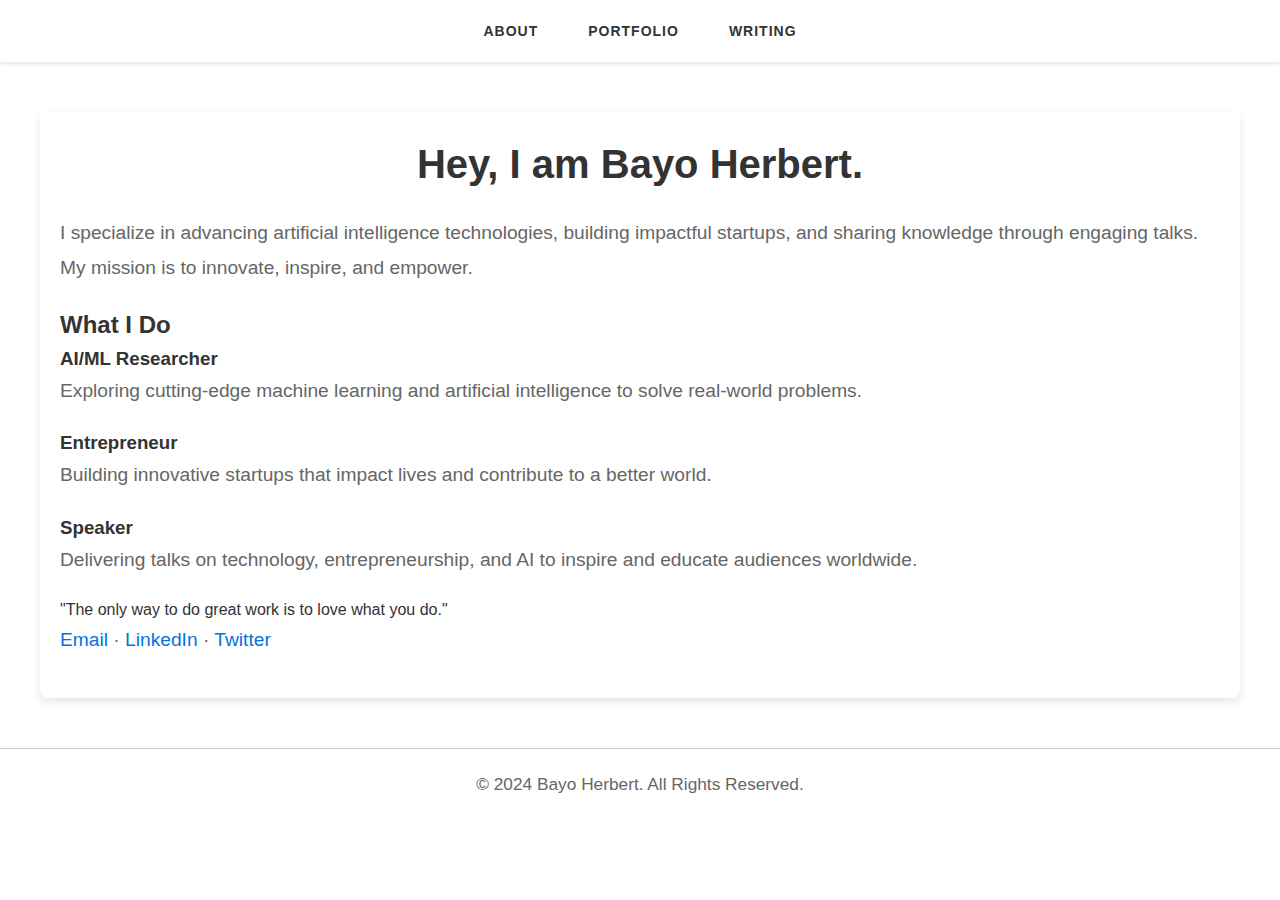
==== commit 6921ede7: "changes on projects pages" ====
--- a/index.html
+++ b/index.html
@@ -4,9 +4,9 @@
     <meta charset="UTF-8" />
     <meta http-equiv="X-UA-Compatible" content="IE=edge" />
     <meta name="viewport" content="width=device-width, initial-scale=1.0" />
-    <meta name="description" content="Bayo Herbert - AI/ML Researcher, Entrepreneur, and Speaker">
-    <meta name="keywords" content="Bayo Herbert, AI Researcher, Entrepreneur, Speaker">
-    <meta name="author" content="Bayo Herbert">
+    <meta name="description" content="Bayo Herbert - AI/ML Researcher, Entrepreneur, and Speaker" />
+    <meta name="keywords" content="Bayo Herbert, AI Researcher, Entrepreneur, Speaker" />
+    <meta name="author" content="Bayo Herbert" />
     <link href="/main.css" rel="stylesheet" type="text/css" />
     <script src="script.js"></script>
     <link rel="icon" href="https://img.icons8.com/color/344/laptop--v1.png" />
@@ -22,7 +22,7 @@
 
       body {
         font-family: 'Arial', sans-serif;
-        background-color: #f7f9fc;
+        background-color: white; /* Set background to white */
         color: #333;
         line-height: 1.6;
       }
@@ -37,31 +37,31 @@
       }
 
       header {
-        background-color: #333;
+        background-color: white; /* White background for header */
         padding: 10px 0;
-        color: white;
         position: sticky;
         top: 0;
         z-index: 100;
+        box-shadow: 0 2px 4px rgba(0, 0, 0, 0.1); /* Subtle shadow for separation */
       }
 
       .navbar {
         display: flex;
-        justify-content: center;
-        gap: 20px;
+        justify-content: center; /* Center-align the navigation items */
+        gap: 30px; /* Add spacing between links */
       }
 
       .navbar a {
-        color: white;
-        font-size: 18px;
-        padding: 10px;
+        color: #333; /* Dark text */
+        font-size: 14px; /* Smaller font size */
+        font-weight: bold; /* Bold text */
         text-transform: uppercase;
         letter-spacing: 1px;
+        padding: 10px;
       }
 
       .navbar a:hover {
-        background-color: #575757;
-        border-radius: 5px;
+        color: #0073e6; /* Highlight color on hover */
       }
 
       main {
@@ -87,70 +87,17 @@
         margin-bottom: 20px;
       }
 
-      section.about {
-        margin-bottom: 40px;
-      }
-
-      section.about h2 {
-        font-size: 2em;
-        color: #333;
-        margin-bottom: 20px;
-        text-align: center;
-      }
-
-      .roles {
-        display: grid;
-        grid-template-columns: repeat(auto-fit, minmax(250px, 1fr));
-        gap: 30px;
-        margin-top: 30px;
-      }
-
-      .role {
-        background-color: #e9ecef;
-        padding: 20px;
-        border-radius: 8px;
-        box-shadow: 0 2px 6px rgba(0, 0, 0, 0.1);
-        text-align: center;
-        transition: all 0.3s ease;
-      }
-
-      .role h3 {
-        font-size: 1.5em;
-        color: #333;
-        margin-bottom: 10px;
-      }
-
-      .role p {
-        color: #555;
-        font-size: 1.1em;
-      }
-
-      .role:hover {
-        background-color: #d1e7dd;
-        box-shadow: 0 4px 12px rgba(0, 0, 0, 0.15);
-      }
-
-      blockquote {
-        font-size: 1.5em;
-        font-style: italic;
-        color: #666;
-        margin: 40px 0;
-        text-align: center;
-        border-left: 5px solid #0073e6;
-        padding-left: 20px;
-      }
-
       footer {
         text-align: center;
         padding: 20px 0;
-        background-color: #333;
-        color: white;
-        margin-top: 50px;
+        background-color: white; /* White background */
+        color: #333; /* Dark text for contrast */
         font-size: 0.9em;
+        border-top: 1px solid #ccc; /* Subtle top border */
       }
 
       footer a {
-        color: white;
+        color: #0073e6;
         margin-left: 10px;
         font-size: 1em;
       }
@@ -158,43 +105,13 @@
       footer a:hover {
         text-decoration: underline;
       }
-
-      /* Responsive Design */
-      @media (max-width: 768px) {
-        .navbar {
-          flex-direction: column;
-          gap: 10px;
-        }
-
-        .roles {
-          grid-template-columns: 1fr;
-        }
-      }
-
-      @media (max-width: 480px) {
-        h1 {
-          font-size: 2em;
-        }
-
-        .navbar a {
-          font-size: 16px;
-        }
-
-        .role h3 {
-          font-size: 1.3em;
-        }
-
-        blockquote {
-          font-size: 1.3em;
-        }
-      }
     </style>
   </head>
 
   <body>
     <header>
       <div class="navbar" id="myNavbar">
-        <a href="index.html">Home</a>
+        <!--<a href="index.html">Home</a>-->
         <a href="generic.html">About</a>
         <a href="elements.html">Portfolio</a>
         <a href="writing.html">Writing</a>
@@ -204,7 +121,7 @@
     <main class="main">
       <h1>Hey, I am Bayo Herbert.</h1>
       <p>
-        I specialize in advancing artificial intelligence technologies, building impactful startups, and sharing knowledge through engaging talks. 
+        I specialize in advancing artificial intelligence technologies, building impactful startups, and sharing knowledge through engaging talks.
         My mission is to innovate, inspire, and empower.
       </p>
 
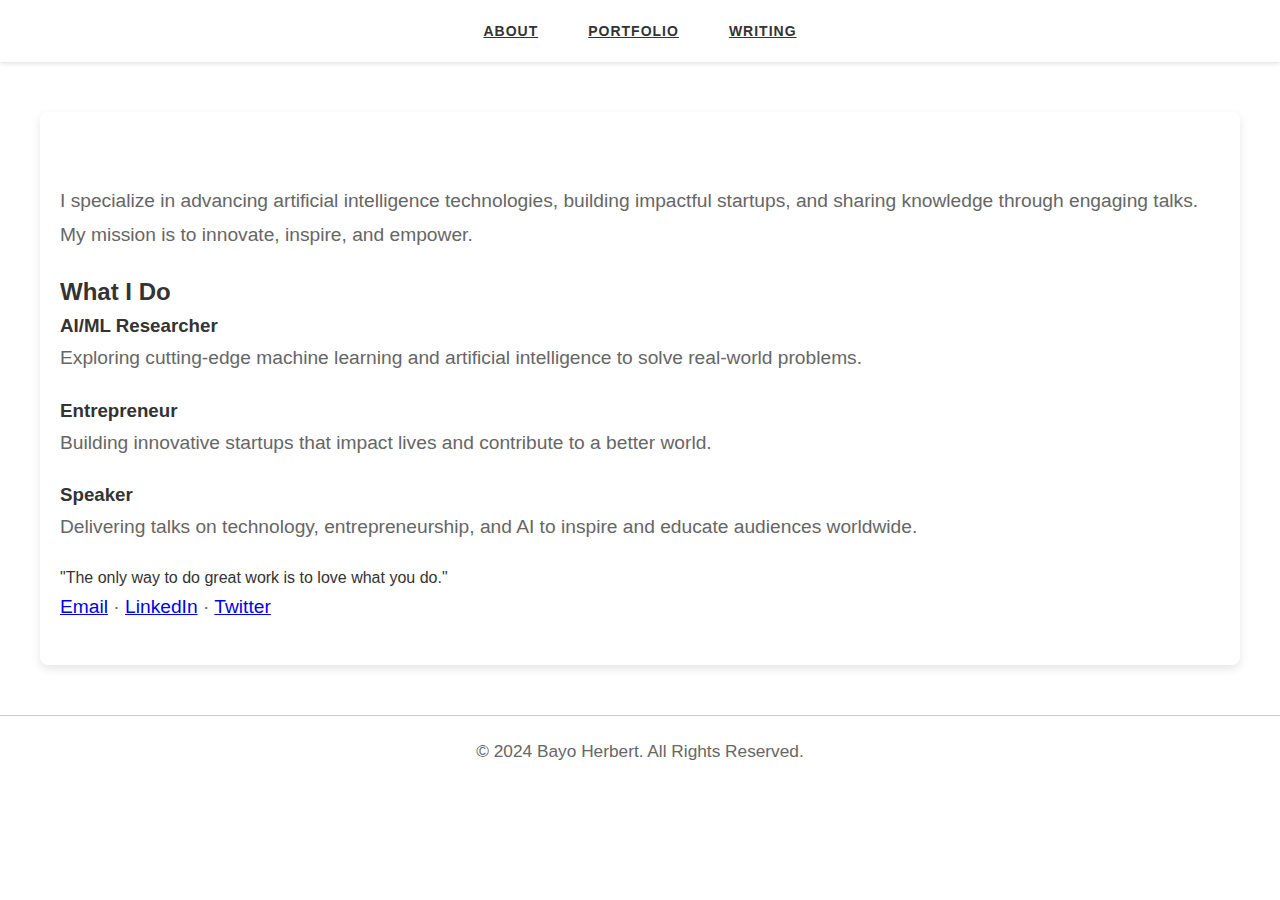
==== commit a174270a: "modifying my home page" ====
--- a/index.html
+++ b/index.html
@@ -22,46 +22,37 @@
 
       body {
         font-family: 'Arial', sans-serif;
-        background-color: white; /* Set background to white */
+        background-color: white;
         color: #333;
         line-height: 1.6;
       }
 
-      a {
-        text-decoration: none;
-        color: #0073e6;
-      }
-
-      a:hover {
-        text-decoration: underline;
-      }
-
       header {
-        background-color: white; /* White background for header */
+        background-color: white;
         padding: 10px 0;
         position: sticky;
         top: 0;
         z-index: 100;
-        box-shadow: 0 2px 4px rgba(0, 0, 0, 0.1); /* Subtle shadow for separation */
+        box-shadow: 0 2px 4px rgba(0, 0, 0, 0.1);
       }
 
       .navbar {
         display: flex;
-        justify-content: center; /* Center-align the navigation items */
-        gap: 30px; /* Add spacing between links */
+        justify-content: center;
+        gap: 30px;
       }
 
       .navbar a {
-        color: #333; /* Dark text */
-        font-size: 14px; /* Smaller font size */
-        font-weight: bold; /* Bold text */
+        color: #333;
+        font-size: 14px;
+        font-weight: bold;
         text-transform: uppercase;
         letter-spacing: 1px;
         padding: 10px;
       }
 
       .navbar a:hover {
-        color: #0073e6; /* Highlight color on hover */
+        color: #0073e6;
       }
 
       main {
@@ -73,11 +64,22 @@
         box-shadow: 0 4px 10px rgba(0, 0, 0, 0.1);
       }
 
-      h1 {
-        font-size: 2.5em;
-        color: #333;
-        text-align: center;
-        margin-bottom: 20px;
+      /* Style for word fade-in animation */
+      .fade-in {
+        display: inline-block;
+        opacity: 0;
+        animation: fadeInOut 3s infinite;
+        animation-delay: var(--delay);
+        margin-right: 10px; /* Adds space between words */
+      }
+
+      @keyframes fadeInOut {
+        0%, 100% {
+          opacity: 0;
+        }
+        50% {
+          opacity: 1;
+        }
       }
 
       p {
@@ -90,20 +92,10 @@
       footer {
         text-align: center;
         padding: 20px 0;
-        background-color: white; /* White background */
-        color: #333; /* Dark text for contrast */
+        background-color: white;
+        color: #333;
         font-size: 0.9em;
-        border-top: 1px solid #ccc; /* Subtle top border */
-      }
-
-      footer a {
-        color: #0073e6;
-        margin-left: 10px;
-        font-size: 1em;
-      }
-
-      footer a:hover {
-        text-decoration: underline;
+        border-top: 1px solid #ccc;
       }
     </style>
   </head>
@@ -111,7 +103,6 @@
   <body>
     <header>
       <div class="navbar" id="myNavbar">
-        <!--<a href="index.html">Home</a>-->
         <a href="generic.html">About</a>
         <a href="elements.html">Portfolio</a>
         <a href="writing.html">Writing</a>
@@ -119,7 +110,7 @@
     </header>
 
     <main class="main">
-      <h1>Hey, I am Bayo Herbert.</h1>
+      <h1 id="animated-text"></h1>
       <p>
         I specialize in advancing artificial intelligence technologies, building impactful startups, and sharing knowledge through engaging talks.
         My mission is to innovate, inspire, and empower.
@@ -157,5 +148,21 @@
     <footer>
       <p>&copy; 2024 Bayo Herbert. All Rights Reserved.</p>
     </footer>
+
+    <script>
+      // JavaScript for word-by-word animation
+      const text = "Hey, I am Bayo Herbert.";
+      const textContainer = document.getElementById("animated-text");
+
+      text.split(" ").forEach((word, index) => {
+        const span = document.createElement("span");
+        span.textContent = word;
+        span.classList.add("fade-in");
+        span.style.setProperty("--delay", `${index * 0.5}s`);
+        textContainer.appendChild(span);
+      });
+    </script>
   </body>
 </html>
+
+
